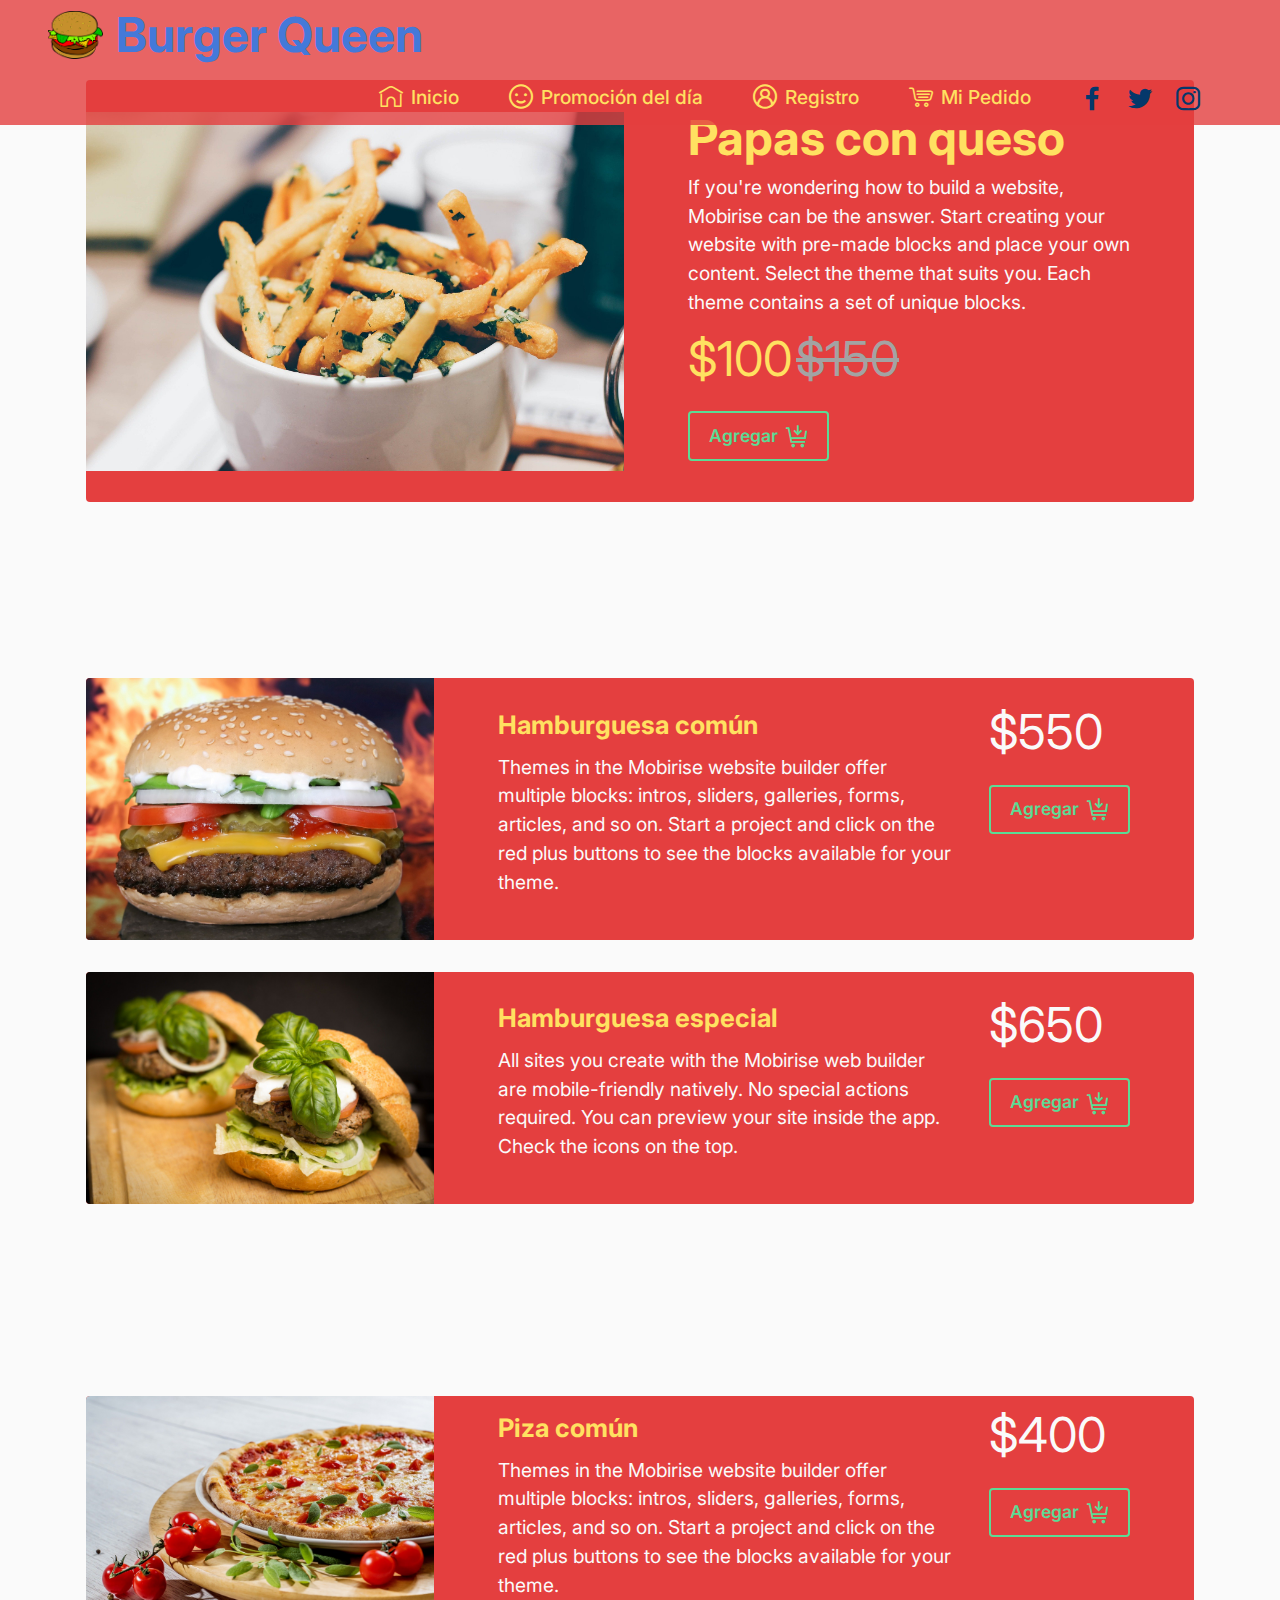
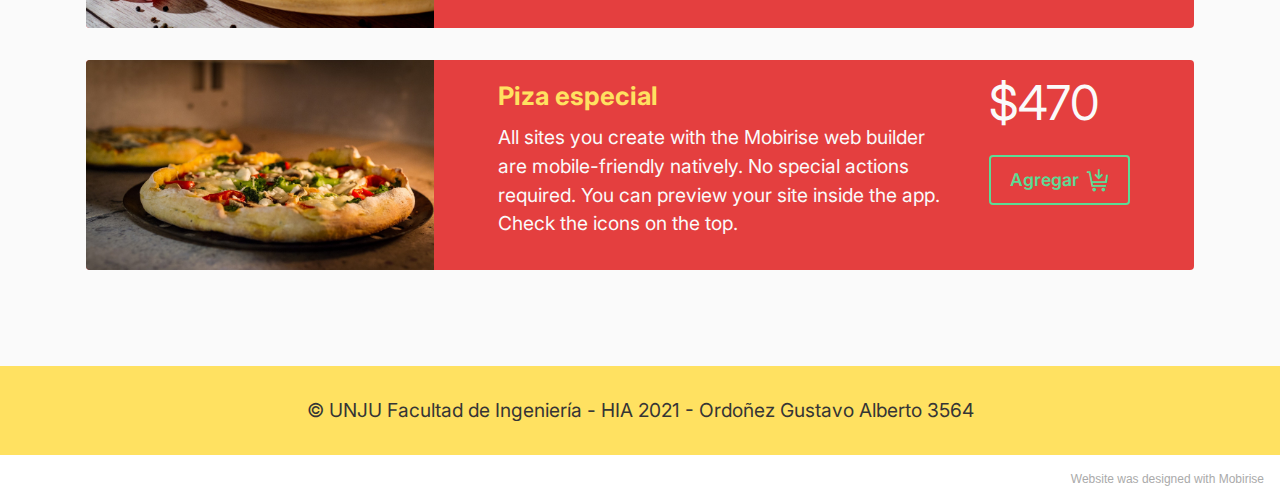
==== page1.html @ 69c46679 "Inicializacion" ====
<!DOCTYPE html>
<html  >
<head>
  <!-- Site made with Mobirise Website Builder v5.5.0, https://mobirise.com -->
  <meta charset="UTF-8">
  <meta http-equiv="X-UA-Compatible" content="IE=edge">
  <meta name="generator" content="Mobirise v5.5.0, mobirise.com">
  <meta name="viewport" content="width=device-width, initial-scale=1, minimum-scale=1">
  <link rel="shortcut icon" href="assets/images/mbr-1.png" type="image/x-icon">
  <meta name="description" content="">
  
  
  <title>Menu</title>
  <link rel="stylesheet" href="assets/web/assets/mobirise-icons2/mobirise2.css">
  <link rel="stylesheet" href="assets/web/assets/mobirise-icons-bold/mobirise-icons-bold.css">
  <link rel="stylesheet" href="assets/bootstrap/css/bootstrap.min.css">
  <link rel="stylesheet" href="assets/bootstrap/css/bootstrap-grid.min.css">
  <link rel="stylesheet" href="assets/bootstrap/css/bootstrap-reboot.min.css">
  <link rel="stylesheet" href="assets/dropdown/css/style.css">
  <link rel="stylesheet" href="assets/socicon/css/styles.css">
  <link rel="stylesheet" href="assets/theme/css/style.css">
  <link rel="preload" href="https://fonts.googleapis.com/css?family=Inter:100,200,300,400,500,600,700,800,900&display=swap" as="style" onload="this.onload=null;this.rel='stylesheet'">
  <noscript><link rel="stylesheet" href="https://fonts.googleapis.com/css?family=Inter:100,200,300,400,500,600,700,800,900&display=swap"></noscript>
  <link rel="preload" as="style" href="assets/mobirise/css/mbr-additional.css"><link rel="stylesheet" href="assets/mobirise/css/mbr-additional.css" type="text/css">
  
  
  
  
</head>
<body>
  
  <section data-bs-version="5.1" class="menu menu3 cid-sFAA5oUu2Y" once="menu" id="menu3-1">
    
    <nav class="navbar navbar-dropdown navbar-expand-lg">
        <div class="container-fluid">
            <div class="navbar-brand">
                <span class="navbar-logo">
                    <a href="https://mobiri.se">
                        <img src="assets/images/mbr-1.png" alt="Mobirise" style="height: 3rem;">
                    </a>
                </span>
                <span class="navbar-caption-wrap"><a class="navbar-caption text-success display-2" href="https://mobiri.se">Burger Queen</a></span>
            </div>
            <button class="navbar-toggler" type="button" data-toggle="collapse" data-bs-toggle="collapse" data-target="#navbarSupportedContent" data-bs-target="#navbarSupportedContent" aria-controls="navbarNavAltMarkup" aria-expanded="false" aria-label="Toggle navigation">
                <div class="hamburger">
                    <span></span>
                    <span></span>
                    <span></span>
                    <span></span>
                </div>
            </button>
            <div class="collapse navbar-collapse" id="navbarSupportedContent">
                <ul class="navbar-nav nav-dropdown nav-right" data-app-modern-menu="true"><li class="nav-item"><a class="nav-link link text-warning display-7" href="index.html"><span class="mbrib-home mbr-iconfont mbr-iconfont-btn"></span>Inicio</a></li>
                    <li class="nav-item"><a class="nav-link link text-warning display-7" href="page1.html"><span class="mobi-mbri mobi-mbri-smile-face mbr-iconfont mbr-iconfont-btn"></span>Promoción del día</a></li>
                    <li class="nav-item"><a class="nav-link link text-warning display-7" href="page3.html"><span class="mobi-mbri mobi-mbri-user-2 mbr-iconfont mbr-iconfont-btn"></span>Registro</a>
                    </li><li class="nav-item"><a class="nav-link link text-warning display-7" href="page4.html"><span class="mbrib-shopping-cart mbr-iconfont mbr-iconfont-btn"></span>Mi Pedido</a></li></ul>
                <div class="icons-menu">
                    <a class="iconfont-wrapper" href="https://mobiri.se" target="_blank">
                        <span class="p-2 mbr-iconfont socicon-facebook socicon"></span>
                    </a>
                    <a class="iconfont-wrapper" href="https://mobiri.se" target="_blank">
                        <span class="p-2 mbr-iconfont socicon-twitter socicon"></span>
                    </a>
                    <a class="iconfont-wrapper" href="https://mobiri.se" target="_blank">
                        <span class="p-2 mbr-iconfont socicon-instagram socicon"></span>
                    </a>
                    
                </div>
                
            </div>
        </div>
    </nav>
</section>

<section data-bs-version="5.1" class="features6 cid-sNNuhlzUs4" id="features7-8">
    <!---->
    

    
    <div class="container">
        <div class="card-wrapper">
            <div class="row align-items-center">
                <div class="col-12 col-lg-6">
                    <div class="image-wrapper">
                        <img src="assets/images/mbr-8.jpg" alt="Mobirise">
                    </div>
                </div>
                <div class="col-12 col-lg">
                    <div class="text-box">
                        <h5 class="mbr-title mbr-fonts-style display-2">
                            <strong>Papas con queso</strong></h5>
                        <p class="mbr-text mbr-fonts-style display-7">If you're wondering how to build a website, Mobirise can be the answer. Start creating your website with pre-made blocks and place your own content. Select the theme that suits you. Each theme contains a set of unique blocks.</p>
                        <div class="cost">
                            <span class="currentcost mbr-fonts-style pr-2 display-2">$100</span>
                            <span class="oldcost mbr-fonts-style display-2">$150</span>
                        </div>
                        <div class="mbr-section-btn pt-3"><a href="https://mobiri.se" class="btn btn-secondary-outline display-4"><span class="mobi-mbri mobi-mbri-cart-add mbr-iconfont mbr-iconfont-btn"></span>Agregar</a></div>
                    </div>
                </div>
            </div>
        </div>
    </div>
</section>

<section data-bs-version="5.1" class="features8 cid-sNVF45v8zO" xmlns="http://www.w3.org/1999/html" id="features9-s">
    
    

    

    <div class="container">
        <div class="card">
            <div class="card-wrapper">
                <div class="row align-items-center">
                    <div class="col-12 col-md-4">
                        <div class="image-wrapper">
                            <img src="assets/images/mbr-1.jpg" alt="Mobirise">
                        </div>
                    </div>
                    <div class="col-12 col-md">
                        <div class="card-box">
                            <div class="row">
                                <div class="col-md">
                                    <h6 class="card-title mbr-fonts-style display-5">
                                        <strong>Hamburguesa común</strong></h6>
                                    <p class="mbr-text mbr-fonts-style display-7">
                                        Themes in the Mobirise website builder offer multiple blocks: intros, sliders, galleries, forms, articles, and so on. Start a project and click on the red plus buttons to see the blocks available for your theme.
                                    </p>
                                </div>
                                <div class="col-md-auto">
                                    <p class="price mbr-fonts-style display-2">$550</p>
                                    <div class="mbr-section-btn"><a href="https://mobiri.se" class="btn btn-secondary-outline display-4"><span class="mobi-mbri mobi-mbri-cart-add mbr-iconfont mbr-iconfont-btn"></span>Agregar<br></a></div>
                                </div>
                                <div></div>
                            </div>
                        </div>
                    </div>
                </div>
            </div>
        </div>
        <div class="card">
            <div class="card-wrapper">
                <div class="row align-items-center">
                    <div class="col-12 col-md-4">
                        <div class="image-wrapper">
                            <img src="assets/images/mbr-11.jpg" alt="Mobirise">
                        </div>
                    </div>
                    <div class="col-12 col-md">
                        <div class="card-box">
                            <div class="row">
                                <div class="col-md">
                                    <h6 class="card-title mbr-fonts-style display-5">
                                        <strong>Hamburguesa especial</strong></h6>
                                    <p class="mbr-text mbr-fonts-style display-7">
                                        All sites you create with the Mobirise web builder are mobile-friendly natively. No special actions required. You can preview your site inside the app. Check the icons on the top.
                                    </p>
                                </div>
                                <div class="col-md-auto">
                                    <p class="price mbr-fonts-style display-2">$650</p>
                                    <div class="mbr-section-btn"><a href="https://mobiri.se" class="btn btn-secondary-outline display-4"><span class="mobi-mbri mobi-mbri-cart-add mbr-iconfont mbr-iconfont-btn"></span>Agregar</a></div>
                                </div>
                                <div></div>
                            </div>
                        </div>
                    </div>
                </div>
            </div>
        </div>
        
    </div>
</section>

<section data-bs-version="5.1" class="features8 cid-sNVF5Za5bj" xmlns="http://www.w3.org/1999/html" id="features9-t">
    
    

    

    <div class="container">
        <div class="card">
            <div class="card-wrapper">
                <div class="row align-items-center">
                    <div class="col-12 col-md-4">
                        <div class="image-wrapper">
                            <img src="assets/images/mbr-2.jpg" alt="Mobirise">
                        </div>
                    </div>
                    <div class="col-12 col-md">
                        <div class="card-box">
                            <div class="row">
                                <div class="col-md">
                                    <h6 class="card-title mbr-fonts-style display-5">
                                        <strong>Piza común</strong></h6>
                                    <p class="mbr-text mbr-fonts-style display-7">
                                        Themes in the Mobirise website builder offer multiple blocks: intros, sliders, galleries, forms, articles, and so on. Start a project and click on the red plus buttons to see the blocks available for your theme.
                                    </p>
                                </div>
                                <div class="col-md-auto">
                                    <p class="price mbr-fonts-style display-2">$400</p>
                                    <div class="mbr-section-btn"><a href="https://mobiri.se" class="btn btn-secondary-outline display-4"><span class="mobi-mbri mobi-mbri-cart-add mbr-iconfont mbr-iconfont-btn"></span>Agregar</a></div>
                                </div>
                                <div></div>
                            </div>
                        </div>
                    </div>
                </div>
            </div>
        </div>
        <div class="card">
            <div class="card-wrapper">
                <div class="row align-items-center">
                    <div class="col-12 col-md-4">
                        <div class="image-wrapper">
                            <img src="assets/images/mbr-12.jpg" alt="Mobirise">
                        </div>
                    </div>
                    <div class="col-12 col-md">
                        <div class="card-box">
                            <div class="row">
                                <div class="col-md">
                                    <h6 class="card-title mbr-fonts-style display-5">
                                        <strong>Piza especial</strong></h6>
                                    <p class="mbr-text mbr-fonts-style display-7">
                                        All sites you create with the Mobirise web builder are mobile-friendly natively. No special actions required. You can preview your site inside the app. Check the icons on the top.
                                    </p>
                                </div>
                                <div class="col-md-auto">
                                    <p class="price mbr-fonts-style display-2">$470</p>
                                    <div class="mbr-section-btn"><a href="https://mobiri.se" class="btn btn-secondary-outline display-4"><span class="mobi-mbri mobi-mbri-cart-add mbr-iconfont mbr-iconfont-btn"></span>Agregar</a></div>
                                </div>
                                <div></div>
                            </div>
                        </div>
                    </div>
                </div>
            </div>
        </div>
        
    </div>
</section>

<section data-bs-version="5.1" class="footer7 cid-sNNs2WzjVv" once="footers" id="footer7-2">

    

    

    <div class="container">
        <div class="media-container-row align-center mbr-white">
            <div class="col-12">
                <p class="mbr-text mb-0 mbr-fonts-style display-7">
                    © UNJU Facultad de Ingeniería - HIA 2021 - Ordoñez Gustavo Alberto 3564</p>
            </div>
        </div>
    </div>
</section><section style="background-color: #fff; font-family: -apple-system, BlinkMacSystemFont, 'Segoe UI', 'Roboto', 'Helvetica Neue', Arial, sans-serif; color:#aaa; font-size:12px; padding: 0; align-items: center; display: flex;"><a href="https://mobirise.site/b" style="flex: 1 1; height: 3rem; padding-left: 1rem;"></a><p style="flex: 0 0 auto; margin:0; padding-right:1rem;">Website was <a href="https://mobirise.site/h" style="color:#aaa;">designed with</a> Mobirise</p></section><script src="assets/bootstrap/js/bootstrap.bundle.min.js"></script>  <script src="assets/smoothscroll/smooth-scroll.js"></script>  <script src="assets/ytplayer/index.js"></script>  <script src="assets/dropdown/js/navbar-dropdown.js"></script>  <script src="assets/theme/js/script.js"></script>  
  
  
</body>
</html>
---- assets/web/assets/mobirise-icons2/mobirise2.css ----
@font-face {
  font-family: 'Moririse2';
  font-display: swap;
  src:  url('mobirise2.eot?f2bix4');
  src:  url('mobirise2.eot?f2bix4#iefix') format('embedded-opentype'),
    url('mobirise2.ttf?f2bix4') format('truetype'),
    url('mobirise2.woff?f2bix4') format('woff'),
    url('mobirise2.svg?f2bix4#mobirise2') format('svg');
  font-weight: normal;
  font-style: normal;
}

[class^="mobi-"], [class*=" mobi-"] {
  /* use !important to prevent issues with browser extensions that change fonts */
  font-family: 'Moririse2' !important;
  speak: none;
  font-style: normal;
  font-weight: normal;
  font-variant: normal;
  text-transform: none;
  line-height: 1;

  /* Better Font Rendering =========== */
  -webkit-font-smoothing: antialiased;
  -moz-osx-font-smoothing: grayscale;
}

.mobi-mbri-add-submenu:before {
  content: "\e900";
}
.mobi-mbri-alert:before {
  content: "\e901";
}
.mobi-mbri-align-center:before {
  content: "\e902";
}
.mobi-mbri-align-justify:before {
  content: "\e903";
}
.mobi-mbri-align-left:before {
  content: "\e904";
}
.mobi-mbri-align-right:before {
  content: "\e905";
}
.mobi-mbri-android:before {
  content: "\e906";
}
.mobi-mbri-apple:before {
  content: "\e907";
}
.mobi-mbri-arrow-down:before {
  content: "\e908";
}
.mobi-mbri-arrow-next:before {
  content: "\e909";
}
.mobi-mbri-arrow-prev:before {
  content: "\e90a";
}
.mobi-mbri-arrow-up:before {
  content: "\e90b";
}
.mobi-mbri-bold:before {
  content: "\e90c";
}
.mobi-mbri-bookmark:before {
  content: "\e90d";
}
.mobi-mbri-bootstrap:before {
  content: "\e90e";
}
.mobi-mbri-briefcase:before {
  content: "\e90f";
}
.mobi-mbri-browse:before {
  content: "\e910";
}
.mobi-mbri-bulleted-list:before {
  content: "\e911";
}
.mobi-mbri-calendar:before {
  content: "\e912";
}
.mobi-mbri-camera:before {
  content: "\e913";
}
.mobi-mbri-cart-add:before {
  content: "\e914";
}
.mobi-mbri-cart-full:before {
  content: "\e915";
}
.mobi-mbri-cash:before {
  content: "\e916";
}
.mobi-mbri-change-style:before {
  content: "\e917";
}
.mobi-mbri-chat:before {
  content: "\e918";
}
.mobi-mbri-clock:before {
  content: "\e919";
}
.mobi-mbri-close:before {
  content: "\e91a";
}
.mobi-mbri-cloud:before {
  content: "\e91b";
}
.mobi-mbri-code:before {
  content: "\e91c";
}
.mobi-mbri-contact-form:before {
  content: "\e91d";
}
.mobi-mbri-credit-card:before {
  content: "\e91e";
}
.mobi-mbri-cursor-click:before {
  content: "\e91f";
}
.mobi-mbri-cust-feedback:before {
  content: "\e920";
}
.mobi-mbri-database:before {
  content: "\e921";
}
.mobi-mbri-delivery:before {
  content: "\e922";
}
.mobi-mbri-desktop:before {
  content: "\e923";
}
.mobi-mbri-devices:before {
  content: "\e924";
}
.mobi-mbri-down:before {
  content: "\e925";
}
.mobi-mbri-download-2:before {
  content: "\e926";
}
.mobi-mbri-download:before {
  content: "\e927";
}
.mobi-mbri-drag-n-drop-2:before {
  content: "\e928";
}
.mobi-mbri-drag-n-drop:before {
  content: "\e929";
}
.mobi-mbri-edit-2:before {
  content: "\e92a";
}
.mobi-mbri-edit:before {
  content: "\e92b";
}
.mobi-mbri-error:before {
  content: "\e92c";
}
.mobi-mbri-extension:before {
  content: "\e92d";
}
.mobi-mbri-features:before {
  content: "\e92e";
}
.mobi-mbri-file:before {
  content: "\e92f";
}
.mobi-mbri-flag:before {
  content: "\e930";
}
.mobi-mbri-folder:before {
  content: "\e931";
}
.mobi-mbri-gift:before {
  content: "\e932";
}
.mobi-mbri-github:before {
  content: "\e933";
}
.mobi-mbri-globe-2:before {
  content: "\e934";
}
.mobi-mbri-globe:before {
  content: "\e935";
}
.mobi-mbri-growing-chart:before {
  content: "\e936";
}
.mobi-mbri-hearth:before {
  content: "\e937";
}
.mobi-mbri-help:before {
  content: "\e938";
}
.mobi-mbri-home:before {
  content: "\e939";
}
.mobi-mbri-hot-cup:before {
  content: "\e93a";
}
.mobi-mbri-idea:before {
  content: "\e93b";
}
.mobi-mbri-image-gallery:before {
  content: "\e93c";
}
.mobi-mbri-image-slider:before {
  content: "\e93d";
}
.mobi-mbri-info:before {
  content: "\e93e";
}
.mobi-mbri-italic:before {
  content: "\e93f";
}
.mobi-mbri-key:before {
  content: "\e940";
}
.mobi-mbri-laptop:before {
  content: "\e941";
}
.mobi-mbri-layers:before {
  content: "\e942";
}
.mobi-mbri-left-right:before {
  content: "\e943";
}
.mobi-mbri-left:before {
  content: "\e944";
}
.mobi-mbri-letter:before {
  content: "\e945";
}
.mobi-mbri-like:before {
  content: "\e946";
}
.mobi-mbri-link:before {
  content: "\e947";
}
.mobi-mbri-lock:before {
  content: "\e948";
}
.mobi-mbri-login:before {
  content: "\e949";
}
.mobi-mbri-logout:before {
  content: "\e94a";
}
.mobi-mbri-magic-stick:before {
  content: "\e94b";
}
.mobi-mbri-map-pin:before {
  content: "\e94c";
}
.mobi-mbri-menu:before {
  content: "\e94d";
}
.mobi-mbri-mobile-2:before {
  content: "\e94e";
}
.mobi-mbri-mobile-horizontal:before {
  content: "\e94f";
}
.mobi-mbri-mobile:before {
  content: "\e950";
}
.mobi-mbri-mobirise:before {
  content: "\e951";
}
.mobi-mbri-more-horizontal:before {
  content: "\e952";
}
.mobi-mbri-more-vertical:before {
  content: "\e953";
}
.mobi-mbri-music:before {
  content: "\e954";
}
.mobi-mbri-new-file:before {
  content: "\e955";
}
.mobi-mbri-numbered-list:before {
  content: "\e956";
}
.mobi-mbri-opened-folder:before {
  content: "\e957";
}
.mobi-mbri-pages:before {
  content: "\e958";
}
.mobi-mbri-paper-plane:before {
  content: "\e959";
}
.mobi-mbri-paperclip:before {
  content: "\e95a";
}
.mobi-mbri-phone:before {
  content: "\e95b";
}
.mobi-mbri-photo:before {
  content: "\e95c";
}
.mobi-mbri-photos:before {
  content: "\e95d";
}
.mobi-mbri-pin:before {
  content: "\e95e";
}
.mobi-mbri-play:before {
  content: "\e95f";
}
.mobi-mbri-plus:before {
  content: "\e960";
}
.mobi-mbri-preview:before {
  content: "\e961";
}
.mobi-mbri-print:before {
  content: "\e962";
}
.mobi-mbri-protect:before {
  content: "\e963";
}
.mobi-mbri-question:before {
  content: "\e964";
}
.mobi-mbri-quote-left:before {
  content: "\e965";
}
.mobi-mbri-quote-right:before {
  content: "\e966";
}
.mobi-mbri-redo:before {
  content: "\e967";
}
.mobi-mbri-refresh:before {
  content: "\e968";
}
.mobi-mbri-responsive-2:before {
  content: "\e969";
}
.mobi-mbri-responsive:before {
  content: "\e96a";
}
.mobi-mbri-right:before {
  content: "\e96b";
}
.mobi-mbri-rocket:before {
  content: "\e96c";
}
.mobi-mbri-sad-face:before {
  content: "\e96d";
}
.mobi-mbri-sale:before {
  content: "\e96e";
}
.mobi-mbri-save:before {
  content: "\e96f";
}
.mobi-mbri-search:before {
  content: "\e970";
}
.mobi-mbri-setting-2:before {
  content: "\e971";
}
.mobi-mbri-setting-3:before {
  content: "\e972";
}
.mobi-mbri-setting:before {
  content: "\e973";
}
.mobi-mbri-share:before {
  content: "\e974";
}
.mobi-mbri-shopping-bag:before {
  content: "\e975";
}
.mobi-mbri-shopping-basket:before {
  content: "\e976";
}
.mobi-mbri-shopping-cart:before {
  content: "\e977";
}
.mobi-mbri-sites:before {
  content: "\e978";
}
.mobi-mbri-smile-face:before {
  content: "\e979";
}
.mobi-mbri-speed:before {
  content: "\e97a";
}
.mobi-mbri-star:before {
  content: "\e97b";
}
.mobi-mbri-success:before {
  content: "\e97c";
}
.mobi-mbri-sun:before {
  content: "\e97d";
}
.mobi-mbri-sun2:before {
  content: "\e97e";
}
.mobi-mbri-tablet-vertical:before {
  content: "\e97f";
}
.mobi-mbri-tablet:before {
  content: "\e980";
}
.mobi-mbri-target:before {
  content: "\e981";
}
.mobi-mbri-timer:before {
  content: "\e982";
}
.mobi-mbri-to-ftp:before {
  content: "\e983";
}
.mobi-mbri-to-local-drive:before {
  content: "\e984";
}
.mobi-mbri-touch-swipe:before {
  content: "\e985";
}
.mobi-mbri-touch:before {
  content: "\e986";
}
.mobi-mbri-trash:before {
  content: "\e987";
}
.mobi-mbri-underline:before {
  content: "\e988";
}
.mobi-mbri-undo:before {
  content: "\e989";
}
.mobi-mbri-unlink:before {
  content: "\e98a";
}
.mobi-mbri-unlock:before {
  content: "\e98b";
}
.mobi-mbri-up-down:before {
  content: "\e98c";
}
.mobi-mbri-up:before {
  content: "\e98d";
}
.mobi-mbri-update:before {
  content: "\e98e";
}
.mobi-mbri-upload-2:before {
  content: "\e98f";
}
.mobi-mbri-upload:before {
  content: "\e990";
}
.mobi-mbri-user-2:before {
  content: "\e991";
}
.mobi-mbri-user:before {
  content: "\e992";
}
.mobi-mbri-users:before {
  content: "\e993";
}
.mobi-mbri-video-play:before {
  content: "\e994";
}
.mobi-mbri-video:before {
  content: "\e995";
}
.mobi-mbri-watch:before {
  content: "\e996";
}
.mobi-mbri-website-theme-2:before {
  content: "\e997";
}
.mobi-mbri-website-theme:before {
  content: "\e998";
}
.mobi-mbri-wifi:before {
  content: "\e999";
}
.mobi-mbri-windows:before {
  content: "\e99a";
}
.mobi-mbri-zoom-in:before {
  content: "\e99b";
}
.mobi-mbri-zoom-out:before {
  content: "\e99c";
}
---- assets/web/assets/mobirise-icons-bold/mobirise-icons-bold.css ----
@font-face {
  font-family: 'mobirise-icons-bold';
  font-display: swap;
  src:  url('mobirise-icons-bold.eot?m1l4yr');
  src:  url('mobirise-icons-bold.eot?m1l4yr#iefix') format('embedded-opentype'),
    url('mobirise-icons-bold.ttf?m1l4yr') format('truetype'),
    url('mobirise-icons-bold.woff?m1l4yr') format('woff'),
    url('mobirise-icons-bold.svg?m1l4yr#mobirise-icons-bold') format('svg');
  font-weight: normal;
  font-style: normal;
}

[class^="mbrib-"], [class*="mbrib-"] {
  /* use !important to prevent issues with browser extensions that change fonts */
  font-family: 'mobirise-icons-bold' !important;
  speak: none;
  font-style: normal;
  font-weight: normal;
  font-variant: normal;
  text-transform: none;
  line-height: 1;

  /* Better Font Rendering =========== */
  -webkit-font-smoothing: antialiased;
  -moz-osx-font-smoothing: grayscale;
}

.mbrib-add-submenu:before {
  content: "\e900";
}
.mbrib-alert:before {
  content: "\e901";
}
.mbrib-align-center:before {
  content: "\e902";
}
.mbrib-align-justify:before {
  content: "\e903";
}
.mbrib-align-left:before {
  content: "\e904";
}
.mbrib-align-right:before {
  content: "\e905";
}
.mbrib-android:before {
  content: "\e906";
}
.mbrib-apple:before {
  content: "\e907";
}
.mbrib-arrow-down:before {
  content: "\e908";
}
.mbrib-arrow-next:before {
  content: "\e909";
}
.mbrib-arrow-prev:before {
  content: "\e90a";
}
.mbrib-arrow-up:before {
  content: "\e90b";
}
.mbrib-bold:before {
  content: "\e90c";
}
.mbrib-bookmark:before {
  content: "\e90d";
}
.mbrib-bootstrap:before {
  content: "\e90e";
}
.mbrib-briefcase:before {
  content: "\e90f";
}
.mbrib-browse:before {
  content: "\e910";
}
.mbrib-bulleted-list:before {
  content: "\e911";
}
.mbrib-calendar:before {
  content: "\e912";
}
.mbrib-camera:before {
  content: "\e913";
}
.mbrib-cart-add:before {
  content: "\e914";
}
.mbrib-cart-full:before {
  content: "\e915";
}
.mbrib-cash:before {
  content: "\e916";
}
.mbrib-change-style:before {
  content: "\e917";
}
.mbrib-chat:before {
  content: "\e918";
}
.mbrib-clock:before {
  content: "\e919";
}
.mbrib-close:before {
  content: "\e91a";
}
.mbrib-cloud:before {
  content: "\e91b";
}
.mbrib-code:before {
  content: "\e91c";
}
.mbrib-contact-form:before {
  content: "\e91d";
}
.mbrib-credit-card:before {
  content: "\e91e";
}
.mbrib-cursor-click:before {
  content: "\e91f";
}
.mbrib-cust-feedback:before {
  content: "\e920";
}
.mbrib-database:before {
  content: "\e921";
}
.mbrib-delivery:before {
  content: "\e922";
}
.mbrib-desktop:before {
  content: "\e923";
}
.mbrib-devices:before {
  content: "\e924";
}
.mbrib-down:before {
  content: "\e925";
}
.mbrib-download:before {
  content: "\e926";
}
.mbrib-drag-n-drop:before {
  content: "\e927";
}
.mbrib-drag-n-drop2:before {
  content: "\e928";
}
.mbrib-edit:before {
  content: "\e929";
}
.mbrib-edit2:before {
  content: "\e92a";
}
.mbrib-error:before {
  content: "\e92b";
}
.mbrib-extension:before {
  content: "\e92c";
}
.mbrib-features:before {
  content: "\e92d";
}
.mbrib-file:before {
  content: "\e92e";
}
.mbrib-flag:before {
  content: "\e92f";
}
.mbrib-folder:before {
  content: "\e930";
}
.mbrib-gift:before {
  content: "\e931";
}
.mbrib-github:before {
  content: "\e932";
}
.mbrib-globe-2:before {
  content: "\e933";
}
.mbrib-globe:before {
  content: "\e934";
}
.mbrib-growing-chart:before {
  content: "\e935";
}
.mbrib-hearth:before {
  content: "\e936";
}
.mbrib-help:before {
  content: "\e937";
}
.mbrib-home:before {
  content: "\e938";
}
.mbrib-hot-cup:before {
  content: "\e939";
}
.mbrib-idea:before {
  content: "\e93a";
}
.mbrib-image-gallery:before {
  content: "\e93b";
}
.mbrib-image-slider:before {
  content: "\e93c";
}
.mbrib-info:before {
  content: "\e93d";
}
.mbrib-italic:before {
  content: "\e93e";
}
.mbrib-key:before {
  content: "\e93f";
}
.mbrib-laptop:before {
  content: "\e940";
}
.mbrib-layers:before {
  content: "\e941";
}
.mbrib-left-right:before {
  content: "\e942";
}
.mbrib-left:before {
  content: "\e943";
}
.mbrib-letter:before {
  content: "\e944";
}
.mbrib-like:before {
  content: "\e945";
}
.mbrib-link:before {
  content: "\e946";
}
.mbrib-lock:before {
  content: "\e947";
}
.mbrib-login:before {
  content: "\e948";
}
.mbrib-logout:before {
  content: "\e949";
}
.mbrib-magic-stick:before {
  content: "\e94a";
}
.mbrib-map-pin:before {
  content: "\e94b";
}
.mbrib-menu:before {
  content: "\e94c";
}
.mbrib-mobile:before {
  content: "\e94d";
}
.mbrib-mobile2:before {
  content: "\e94e";
}
.mbrib-mobirise:before {
  content: "\e94f";
}
.mbrib-more-horizontal:before {
  content: "\e950";
}
.mbrib-more-vertical:before {
  content: "\e951";
}
.mbrib-music:before {
  content: "\e952";
}
.mbrib-new-file:before {
  content: "\e953";
}
.mbrib-numbered-list:before {
  content: "\e954";
}
.mbrib-opened-folder:before {
  content: "\e955";
}
.mbrib-pages:before {
  content: "\e956";
}
.mbrib-paper-plane:before {
  content: "\e957";
}
.mbrib-paperclip:before {
  content: "\e958";
}
.mbrib-photo:before {
  content: "\e959";
}
.mbrib-photos:before {
  content: "\e95a";
}
.mbrib-pin:before {
  content: "\e95b";
}
.mbrib-play:before {
  content: "\e95c";
}
.mbrib-plus:before {
  content: "\e95d";
}
.mbrib-preview:before {
  content: "\e95e";
}
.mbrib-print:before {
  content: "\e95f";
}
.mbrib-protect:before {
  content: "\e960";
}
.mbrib-question:before {
  content: "\e961";
}
.mbrib-quote-left:before {
  content: "\e962";
}
.mbrib-quote-right:before {
  content: "\e963";
}
.mbrib-redo:before {
  content: "\e964";
}
.mbrib-refresh:before {
  content: "\e965";
}
.mbrib-responsive:before {
  content: "\e966";
}
.mbrib-right:before {
  content: "\e967";
}
.mbrib-rocket:before {
  content: "\e968";
}
.mbrib-sad-face:before {
  content: "\e969";
}
.mbrib-sale:before {
  content: "\e96a";
}
.mbrib-save:before {
  content: "\e96b";
}
.mbrib-search:before {
  content: "\e96c";
}
.mbrib-setting:before {
  content: "\e96d";
}
.mbrib-setting2:before {
  content: "\e96e";
}
.mbrib-setting3:before {
  content: "\e96f";
}
.mbrib-share:before {
  content: "\e970";
}
.mbrib-shopping-bag:before {
  content: "\e971";
}
.mbrib-shopping-basket:before {
  content: "\e972";
}
.mbrib-shopping-cart:before {
  content: "\e973";
}
.mbrib-sites:before {
  content: "\e974";
}
.mbrib-smile-face:before {
  content: "\e975";
}
.mbrib-speed:before {
  content: "\e976";
}
.mbrib-star:before {
  content: "\e977";
}
.mbrib-success:before {
  content: "\e978";
}
.mbrib-sun:before {
  content: "\e979";
}
.mbrib-sun2:before {
  content: "\e97a";
}
.mbrib-tablet-vertical:before {
  content: "\e97b";
}
.mbrib-tablet:before {
  content: "\e97c";
}
.mbrib-target:before {
  content: "\e97d";
}
.mbrib-timer:before {
  content: "\e97e";
}
.mbrib-to-ftp:before {
  content: "\e97f";
}
.mbrib-to-local-drive:before {
  content: "\e980";
}
.mbrib-touch-swipe:before {
  content: "\e981";
}
.mbrib-touch:before {
  content: "\e982";
}
.mbrib-trash:before {
  content: "\e983";
}
.mbrib-underline:before {
  content: "\e984";
}
.mbrib-undo:before {
  content: "\e985";
}
.mbrib-unlink:before {
  content: "\e986";
}
.mbrib-unlock:before {
  content: "\e987";
}
.mbrib-up-down:before {
  content: "\e988";
}
.mbrib-up:before {
  content: "\e989";
}
.mbrib-update:before {
  content: "\e98a";
}
.mbrib-upload:before {
  content: "\e98b";
}
.mbrib-user:before {
  content: "\e98c";
}
.mbrib-user2:before {
  content: "\e98d";
}
.mbrib-users:before {
  content: "\e98e";
}
.mbrib-video-play:before {
  content: "\e98f";
}
.mbrib-video:before {
  content: "\e990";
}
.mbrib-watch:before {
  content: "\e991";
}
.mbrib-website-theme:before {
  content: "\e992";
}
.mbrib-wifi:before {
  content: "\e993";
}
.mbrib-windows:before {
  content: "\e994";
}
.mbrib-zoom-out:before {
  content: "\e995";
}
---- assets/dropdown/css/style.css ----
.navbar-dropdown {
  left: 0;
  padding: 0;
  position: absolute;
  right: 0;
  top: 0;
  transition: all 0.45s ease;
  z-index: 1030;
  background: #282828; }
  .navbar-dropdown .navbar-logo {
    margin-right: 0.8rem;
    transition: margin 0.3s ease-in-out;
    vertical-align: middle; }
    .navbar-dropdown .navbar-logo img {
      height: 3.125rem;
      transition: all 0.3s ease-in-out; }
    .navbar-dropdown .navbar-logo.mbr-iconfont {
      font-size: 3.125rem;
      line-height: 3.125rem; }
  .navbar-dropdown .navbar-caption {
    font-weight: 700;
    white-space: normal;
    vertical-align: -4px;
    line-height: 3.125rem !important; }
    .navbar-dropdown .navbar-caption, .navbar-dropdown .navbar-caption:hover {
      color: inherit;
      text-decoration: none; }
  .navbar-dropdown .mbr-iconfont + .navbar-caption {
    vertical-align: -1px; }
  .navbar-dropdown.navbar-fixed-top {
    position: fixed; }
  .navbar-dropdown .navbar-brand span {
    vertical-align: -4px; }
  .navbar-dropdown.bg-color.transparent {
    background: none; }
  .navbar-dropdown.navbar-short .navbar-brand {
    padding: 0.625rem 0; }
    .navbar-dropdown.navbar-short .navbar-brand span {
      vertical-align: -1px; }
  .navbar-dropdown.navbar-short .navbar-caption {
    line-height: 2.375rem !important;
    vertical-align: -2px; }
  .navbar-dropdown.navbar-short .navbar-logo {
    margin-right: 0.5rem; }
    .navbar-dropdown.navbar-short .navbar-logo img {
      height: 2.375rem; }
    .navbar-dropdown.navbar-short .navbar-logo.mbr-iconfont {
      font-size: 2.375rem;
      line-height: 2.375rem; }
  .navbar-dropdown.navbar-short .mbr-table-cell {
    height: 3.625rem; }
  .navbar-dropdown .navbar-close {
    left: 0.6875rem;
    position: fixed;
    top: 0.75rem;
    z-index: 1000; }
  .navbar-dropdown .hamburger-icon {
    content: "";
    display: inline-block;
    vertical-align: middle;
    width: 16px;
    -webkit-box-shadow: 0 -6px 0 1px #282828,0 0 0 1px #282828,0 6px 0 1px #282828;
    -moz-box-shadow: 0 -6px 0 1px #282828,0 0 0 1px #282828,0 6px 0 1px #282828;
    box-shadow: 0 -6px 0 1px #282828,0 0 0 1px #282828,0 6px 0 1px #282828; }

.dropdown-menu .dropdown-toggle[data-toggle="dropdown-submenu"]::after {
  border-bottom: 0.35em solid transparent;
  border-left: 0.35em solid;
  border-right: 0;
  border-top: 0.35em solid transparent;
  margin-left: 0.3rem; }

.dropdown-menu .dropdown-item:focus {
  outline: 0; }

.nav-dropdown {
  font-size: 0.75rem;
  font-weight: 500;
  height: auto !important; }
  .nav-dropdown .nav-btn {
    padding-left: 1rem; }
  .nav-dropdown .link {
    margin: .667em 1.667em;
    font-weight: 500;
    padding: 0;
    transition: color .2s ease-in-out; }
    .nav-dropdown .link.dropdown-toggle {
      margin-right: 2.583em; }
      .nav-dropdown .link.dropdown-toggle::after {
        margin-left: .25rem;
        border-top: 0.35em solid;
        border-right: 0.35em solid transparent;
        border-left: 0.35em solid transparent;
        border-bottom: 0; }
      .nav-dropdown .link.dropdown-toggle[aria-expanded="true"] {
        margin: 0;
        padding: 0.667em 3.263em  0.667em 1.667em; }
  .nav-dropdown .link::after,
  .nav-dropdown .dropdown-item::after {
    color: inherit; }
  .nav-dropdown .btn {
    font-size: 0.75rem;
    font-weight: 700;
    letter-spacing: 0;
    margin-bottom: 0;
    padding-left: 1.25rem;
    padding-right: 1.25rem; }
  .nav-dropdown .dropdown-menu {
    border-radius: 0;
    border: 0;
    left: 0;
    margin: 0;
    padding-bottom: 1.25rem;
    padding-top: 1.25rem;
    position: relative; }
  .nav-dropdown .dropdown-submenu {
    margin-left: 0.125rem;
    top: 0; }
  .nav-dropdown .dropdown-item {
    font-weight: 500;
    line-height: 2;
    padding: 0.3846em 4.615em 0.3846em 1.5385em;
    position: relative;
    transition: color .2s ease-in-out, background-color .2s ease-in-out; }
    .nav-dropdown .dropdown-item::after {
      margin-top: -0.3077em;
      position: absolute;
      right: 1.1538em;
      top: 50%; }
    .nav-dropdown .dropdown-item:focus, .nav-dropdown .dropdown-item:hover {
      background: none; }

@media (max-width: 767px) {
  .nav-dropdown.navbar-toggleable-sm {
    bottom: 0;
    display: none;
    left: 0;
    overflow-x: hidden;
    position: fixed;
    top: 0;
    transform: translateX(-100%);
    -ms-transform: translateX(-100%);
    -webkit-transform: translateX(-100%);
    width: 18.75rem;
    z-index: 999; } }
.nav-dropdown.navbar-toggleable-xl {
  bottom: 0;
  display: none;
  left: 0;
  overflow-x: hidden;
  position: fixed;
  top: 0;
  transform: translateX(-100%);
  -ms-transform: translateX(-100%);
  -webkit-transform: translateX(-100%);
  width: 18.75rem;
  z-index: 999; }

.nav-dropdown-sm {
  display: block !important;
  overflow-x: hidden;
  overflow: auto;
  padding-top: 3.875rem; }
  .nav-dropdown-sm::after {
    content: "";
    display: block;
    height: 3rem;
    width: 100%; }
  .nav-dropdown-sm.collapse.in ~ .navbar-close {
    display: block !important; }
  .nav-dropdown-sm.collapsing, .nav-dropdown-sm.collapse.in {
    transform: translateX(0);
    -ms-transform: translateX(0);
    -webkit-transform: translateX(0);
    transition: all 0.25s ease-out;
    -webkit-transition: all 0.25s ease-out;
    background: #282828; }
  .nav-dropdown-sm.collapsing[aria-expanded="false"] {
    transform: translateX(-100%);
    -ms-transform: translateX(-100%);
    -webkit-transform: translateX(-100%); }
  .nav-dropdown-sm .nav-item {
    display: block;
    margin-left: 0 !important;
    padding-left: 0; }
  .nav-dropdown-sm .link,
  .nav-dropdown-sm .dropdown-item {
    border-top: 1px dotted rgba(255, 255, 255, 0.1);
    font-size: 0.8125rem;
    line-height: 1.6;
    margin: 0 !important;
    padding: 0.875rem 2.4rem 0.875rem 1.5625rem !important;
    position: relative;
    white-space: normal; }
    .nav-dropdown-sm .link:focus, .nav-dropdown-sm .link:hover,
    .nav-dropdown-sm .dropdown-item:focus,
    .nav-dropdown-sm .dropdown-item:hover {
      background: rgba(0, 0, 0, 0.2) !important;
      color: #c0a375; }
  .nav-dropdown-sm .nav-btn {
    position: relative;
    padding: 1.5625rem 1.5625rem 0 1.5625rem; }
    .nav-dropdown-sm .nav-btn::before {
      border-top: 1px dotted rgba(255, 255, 255, 0.1);
      content: "";
      left: 0;
      position: absolute;
      top: 0;
      width: 100%; }
    .nav-dropdown-sm .nav-btn + .nav-btn {
      padding-top: 0.625rem; }
      .nav-dropdown-sm .nav-btn + .nav-btn::before {
        display: none; }
  .nav-dropdown-sm .btn {
    padding: 0.625rem 0; }
  .nav-dropdown-sm .dropdown-toggle[data-toggle="dropdown-submenu"]::after {
    margin-left: .25rem;
    border-top: 0.35em solid;
    border-right: 0.35em solid transparent;
    border-left: 0.35em solid transparent;
    border-bottom: 0; }
  .nav-dropdown-sm .dropdown-toggle[data-toggle="dropdown-submenu"][aria-expanded="true"]::after {
    border-top: 0;
    border-right: 0.35em solid transparent;
    border-left: 0.35em solid transparent;
    border-bottom: 0.35em solid; }
  .nav-dropdown-sm .dropdown-menu {
    margin: 0;
    padding: 0;
    position: relative;
    top: 0;
    left: 0;
    width: 100%;
    border: 0;
    float: none;
    border-radius: 0;
    background: none; }
  .nav-dropdown-sm .dropdown-submenu {
    left: 100%;
    margin-left: 0.125rem;
    margin-top: -1.25rem;
    top: 0; }

.navbar-toggleable-sm .nav-dropdown .dropdown-menu {
  position: absolute; }

.navbar-toggleable-sm .nav-dropdown .dropdown-submenu {
  left: 100%;
  margin-left: 0.125rem;
  margin-top: -1.25rem;
  top: 0; }

.navbar-toggleable-sm.opened .nav-dropdown .dropdown-menu {
  position: relative; }

.navbar-toggleable-sm.opened .nav-dropdown .dropdown-submenu {
  left: 0;
  margin-left: 00rem;
  margin-top: 0rem;
  top: 0; }

.is-builder .nav-dropdown.collapsing {
  transition: none !important; }
---- assets/socicon/css/styles.css ----
@charset "UTF-8";

@font-face {
  font-family: 'Socicon';
  src:  url('../fonts/socicon.eot');
  src:  url('../fonts/socicon.eot?#iefix') format('embedded-opentype'),
    url('../fonts/socicon.woff2') format('woff2'),
    url('../fonts/socicon.ttf') format('truetype'),
    url('../fonts/socicon.woff') format('woff'),
    url('../fonts/socicon.svg#socicon') format('svg');
  font-weight: normal;
  font-style: normal;
  font-display: swap;
}

[data-icon]:before {
  font-family: "socicon" !important;
  content: attr(data-icon);
  font-style: normal !important;
  font-weight: normal !important;
  font-variant: normal !important;
  text-transform: none !important;
  speak: none;
  line-height: 1;
  -webkit-font-smoothing: antialiased;
  -moz-osx-font-smoothing: grayscale;
}

[class^="socicon-"], [class*=" socicon-"] {
  /* use !important to prevent issues with browser extensions that change fonts */
  font-family: 'Socicon' !important;
  speak: none;
  font-style: normal;
  font-weight: normal;
  font-variant: normal;
  text-transform: none;
  line-height: 1;

  /* Better Font Rendering =========== */
  -webkit-font-smoothing: antialiased;
  -moz-osx-font-smoothing: grayscale;
}

.socicon-eitaa:before {
  content: "\e97c";
}
.socicon-soroush:before {
  content: "\e97d";
}
.socicon-bale:before {
  content: "\e97e";
}
.socicon-zazzle:before {
  content: "\e97b";
}
.socicon-society6:before {
  content: "\e97a";
}
.socicon-redbubble:before {
  content: "\e979";
}
.socicon-avvo:before {
  content: "\e978";
}
.socicon-stitcher:before {
  content: "\e977";
}
.socicon-googlehangouts:before {
  content: "\e974";
}
.socicon-dlive:before {
  content: "\e975";
}
.socicon-vsco:before {
  content: "\e976";
}
.socicon-flipboard:before {
  content: "\e973";
}
.socicon-ubuntu:before {
  content: "\e958";
}
.socicon-artstation:before {
  content: "\e959";
}
.socicon-invision:before {
  content: "\e95a";
}
.socicon-torial:before {
  content: "\e95b";
}
.socicon-collectorz:before {
  content: "\e95c";
}
.socicon-seenthis:before {
  content: "\e95d";
}
.socicon-googleplaymusic:before {
  content: "\e95e";
}
.socicon-debian:before {
  content: "\e95f";
}
.socicon-filmfreeway:before {
  content: "\e960";
}
.socicon-gnome:before {
  content: "\e961";
}
.socicon-itchio:before {
  content: "\e962";
}
.socicon-jamendo:before {
  content: "\e963";
}
.socicon-mix:before {
  content: "\e964";
}
.socicon-sharepoint:before {
  content: "\e965";
}
.socicon-tinder:before {
  content: "\e966";
}
.socicon-windguru:before {
  content: "\e967";
}
.socicon-cdbaby:before {
  content: "\e968";
}
.socicon-elementaryos:before {
  content: "\e969";
}
.socicon-stage32:before {
  content: "\e96a";
}
.socicon-tiktok:before {
  content: "\e96b";
}
.socicon-gitter:before {
  content: "\e96c";
}
.socicon-letterboxd:before {
  content: "\e96d";
}
.socicon-threema:before {
  content: "\e96e";
}
.socicon-splice:before {
  content: "\e96f";
}
.socicon-metapop:before {
  content: "\e970";
}
.socicon-naver:before {
  content: "\e971";
}
.socicon-remote:before {
  content: "\e972";
}
.socicon-internet:before {
  content: "\e957";
}
.socicon-moddb:before {
  content: "\e94b";
}
.socicon-indiedb:before {
  content: "\e94c";
}
.socicon-traxsource:before {
  content: "\e94d";
}
.socicon-gamefor:before {
  content: "\e94e";
}
.socicon-pixiv:before {
  content: "\e94f";
}
.socicon-myanimelist:before {
  content: "\e950";
}
.socicon-blackberry:before {
  content: "\e951";
}
.socicon-wickr:before {
  content: "\e952";
}
.socicon-spip:before {
  content: "\e953";
}
.socicon-napster:before {
  content: "\e954";
}
.socicon-beatport:before {
  content: "\e955";
}
.socicon-hackerone:before {
  content: "\e956";
}
.socicon-hackernews:before {
  content: "\e946";
}
.socicon-smashwords:before {
  content: "\e947";
}
.socicon-kobo:before {
  content: "\e948";
}
.socicon-bookbub:before {
  content: "\e949";
}
.socicon-mailru:before {
  content: "\e94a";
}
.socicon-gitlab:before {
  content: "\e945";
}
.socicon-instructables:before {
  content: "\e944";
}
.socicon-portfolio:before {
  content: "\e943";
}
.socicon-codered:before {
  content: "\e940";
}
.socicon-origin:before {
  content: "\e941";
}
.socicon-nextdoor:before {
  content: "\e942";
}
.socicon-udemy:before {
  content: "\e93f";
}
.socicon-livemaster:before {
  content: "\e93e";
}
.socicon-crunchbase:before {
  content: "\e93b";
}
.socicon-homefy:before {
  content: "\e93c";
}
.socicon-calendly:before {
  content: "\e93d";
}
.socicon-realtor:before {
  content: "\e90f";
}
.socicon-tidal:before {
  content: "\e910";
}
.socicon-qobuz:before {
  content: "\e911";
}
.socicon-natgeo:before {
  content: "\e912";
}
.socicon-mastodon:before {
  content: "\e913";
}
.socicon-unsplash:before {
  content: "\e914";
}
.socicon-homeadvisor:before {
  content: "\e915";
}
.socicon-angieslist:before {
  content: "\e916";
}
.socicon-codepen:before {
  content: "\e917";
}
.socicon-slack:before {
  content: "\e918";
}
.socicon-openaigym:before {
  content: "\e919";
}
.socicon-logmein:before {
  content: "\e91a";
}
.socicon-fiverr:before {
  content: "\e91b";
}
.socicon-gotomeeting:before {
  content: "\e91c";
}
.socicon-aliexpress:before {
  content: "\e91d";
}
.socicon-guru:before {
  content: "\e91e";
}
.socicon-appstore:before {
  content: "\e91f";
}
.socicon-homes:before {
  content: "\e920";
}
.socicon-zoom:before {
  content: "\e921";
}
.socicon-alibaba:before {
  content: "\e922";
}
.socicon-craigslist:before {
  content: "\e923";
}
.socicon-wix:before {
  content: "\e924";
}
.socicon-redfin:before {
  content: "\e925";
}
.socicon-googlecalendar:before {
  content: "\e926";
}
.socicon-shopify:before {
  content: "\e927";
}
.socicon-freelancer:before {
  content: "\e928";
}
.socicon-seedrs:before {
  content: "\e929";
}
.socicon-bing:before {
  content: "\e92a";
}
.socicon-doodle:before {
  content: "\e92b";
}
.socicon-bonanza:before {
  content: "\e92c";
}
.socicon-squarespace:before {
  content: "\e92d";
}
.socicon-toptal:before {
  content: "\e92e";
}
.socicon-gust:before {
  content: "\e92f";
}
.socicon-ask:before {
  content: "\e930";
}
.socicon-trulia:before {
  content: "\e931";
}
.socicon-loomly:before {
  content: "\e932";
}
.socicon-ghost:before {
  content: "\e933";
}
.socicon-upwork:before {
  content: "\e934";
}
.socicon-fundable:before {
  content: "\e935";
}
.socicon-booking:before {
  content: "\e936";
}
.socicon-googlemaps:before {
  content: "\e937";
}
.socicon-zillow:before {
  content: "\e938";
}
.socicon-niconico:before {
  content: "\e939";
}
.socicon-toneden:before {
  content: "\e93a";
}
.socicon-augment:before {
  content: "\e908";
}
.socicon-bitbucket:before {
  content: "\e909";
}
.socicon-fyuse:before {
  content: "\e90a";
}
.socicon-yt-gaming:before {
  content: "\e90b";
}
.socicon-sketchfab:before {
  content: "\e90c";
}
.socicon-mobcrush:before {
  content: "\e90d";
}
.socicon-microsoft:before {
  content: "\e90e";
}
.socicon-pandora:before {
  content: "\e907";
}
.socicon-messenger:before {
  content: "\e906";
}
.socicon-gamewisp:before {
  content: "\e905";
}
.socicon-bloglovin:before {
  content: "\e904";
}
.socicon-tunein:before {
  content: "\e903";
}
.socicon-gamejolt:before {
  content: "\e901";
}
.socicon-trello:before {
  content: "\e902";
}
.socicon-spreadshirt:before {
  content: "\e900";
}
.socicon-500px:before {
  content: "\e000";
}
.socicon-8tracks:before {
  content: "\e001";
}
.socicon-airbnb:before {
  content: "\e002";
}
.socicon-alliance:before {
  content: "\e003";
}
.socicon-amazon:before {
  content: "\e004";
}
.socicon-amplement:before {
  content: "\e005";
}
.socicon-android:before {
  content: "\e006";
}
.socicon-angellist:before {
  content: "\e007";
}
.socicon-apple:before {
  content: "\e008";
}
.socicon-appnet:before {
  content: "\e009";
}
.socicon-baidu:before {
  content: "\e00a";
}
.socicon-bandcamp:before {
  content: "\e00b";
}
.socicon-battlenet:before {
  content: "\e00c";
}
.socicon-mixer:before {
  content: "\e00d";
}
.socicon-bebee:before {
  content: "\e00e";
}
.socicon-bebo:before {
  content: "\e00f";
}
.socicon-behance:before {
  content: "\e010";
}
.socicon-blizzard:before {
  content: "\e011";
}
.socicon-blogger:before {
  content: "\e012";
}
.socicon-buffer:before {
  content: "\e013";
}
.socicon-chrome:before {
  content: "\e014";
}
.socicon-coderwall:before {
  content: "\e015";
}
.socicon-curse:before {
  content: "\e016";
}
.socicon-dailymotion:before {
  content: "\e017";
}
.socicon-deezer:before {
  content: "\e018";
}
.socicon-delicious:before {
  content: "\e019";
}
.socicon-deviantart:before {
  content: "\e01a";
}
.socicon-diablo:before {
  content: "\e01b";
}
.socicon-digg:before {
  content: "\e01c";
}
.socicon-discord:before {
  content: "\e01d";
}
.socicon-disqus:before {
  content: "\e01e";
}
.socicon-douban:before {
  content: "\e01f";
}
.socicon-draugiem:before {
  content: "\e020";
}
.socicon-dribbble:before {
  content: "\e021";
}
.socicon-drupal:before {
  content: "\e022";
}
.socicon-ebay:before {
  content: "\e023";
}
.socicon-ello:before {
  content: "\e024";
}
.socicon-endomodo:before {
  content: "\e025";
}
.socicon-envato:before {
  content: "\e026";
}
.socicon-etsy:before {
  content: "\e027";
}
.socicon-facebook:before {
  content: "\e028";
}
.socicon-feedburner:before {
  content: "\e029";
}
.socicon-filmweb:before {
  content: "\e02a";
}
.socicon-firefox:before {
  content: "\e02b";
}
.socicon-flattr:before {
  content: "\e02c";
}
.socicon-flickr:before {
  content: "\e02d";
}
.socicon-formulr:before {
  content: "\e02e";
}
.socicon-forrst:before {
  content: "\e02f";
}
.socicon-foursquare:before {
  content: "\e030";
}
.socicon-friendfeed:before {
  content: "\e031";
}
.socicon-github:before {
  content: "\e032";
}
.socicon-goodreads:before {
  content: "\e033";
}
.socicon-google:before {
  content: "\e034";
}
.socicon-googlescholar:before {
  content: "\e035";
}
.socicon-googlegroups:before {
  content: "\e036";
}
.socicon-googlephotos:before {
  content: "\e037";
}
.socicon-googleplus:before {
  content: "\e038";
}
.socicon-grooveshark:before {
  content: "\e039";
}
.socicon-hackerrank:before {
  content: "\e03a";
}
.socicon-hearthstone:before {
  content: "\e03b";
}
.socicon-hellocoton:before {
  content: "\e03c";
}
.socicon-heroes:before {
  content: "\e03d";
}
.socicon-smashcast:before {
  content: "\e03e";
}
.socicon-horde:before {
  content: "\e03f";
}
.socicon-houzz:before {
  content: "\e040";
}
.socicon-icq:before {
  content: "\e041";
}
.socicon-identica:before {
  content: "\e042";
}
.socicon-imdb:before {
  content: "\e043";
}
.socicon-instagram:before {
  content: "\e044";
}
.socicon-issuu:before {
  content: "\e045";
}
.socicon-istock:before {
  content: "\e046";
}
.socicon-itunes:before {
  content: "\e047";
}
.socicon-keybase:before {
  content: "\e048";
}
.socicon-lanyrd:before {
  content: "\e049";
}
.socicon-lastfm:before {
  content: "\e04a";
}
.socicon-line:before {
  content: "\e04b";
}
.socicon-linkedin:before {
  content: "\e04c";
}
.socicon-livejournal:before {
  content: "\e04d";
}
.socicon-lyft:before {
  content: "\e04e";
}
.socicon-macos:before {
  content: "\e04f";
}
.socicon-mail:before {
  content: "\e050";
}
.socicon-medium:before {
  content: "\e051";
}
.socicon-meetup:before {
  content: "\e052";
}
.socicon-mixcloud:before {
  content: "\e053";
}
.socicon-modelmayhem:before {
  content: "\e054";
}
.socicon-mumble:before {
  content: "\e055";
}
.socicon-myspace:before {
  content: "\e056";
}
.socicon-newsvine:before {
  content: "\e057";
}
.socicon-nintendo:before {
  content: "\e058";
}
.socicon-npm:before {
  content: "\e059";
}
.socicon-odnoklassniki:before {
  content: "\e05a";
}
.socicon-openid:before {
  content: "\e05b";
}
.socicon-opera:before {
  content: "\e05c";
}
.socicon-outlook:before {
  content: "\e05d";
}
.socicon-overwatch:before {
  content: "\e05e";
}
.socicon-patreon:before {
  content: "\e05f";
}
.socicon-paypal:before {
  content: "\e060";
}
.socicon-periscope:before {
  content: "\e061";
}
.socicon-persona:before {
  content: "\e062";
}
.socicon-pinterest:before {
  content: "\e063";
}
.socicon-play:before {
  content: "\e064";
}
.socicon-player:before {
  content: "\e065";
}
.socicon-playstation:before {
  content: "\e066";
}
.socicon-pocket:before {
  content: "\e067";
}
.socicon-qq:before {
  content: "\e068";
}
.socicon-quora:before {
  content: "\e069";
}
.socicon-raidcall:before {
  content: "\e06a";
}
.socicon-ravelry:before {
  content: "\e06b";
}
.socicon-reddit:before {
  content: "\e06c";
}
.socicon-renren:before {
  content: "\e06d";
}
.socicon-researchgate:before {
  content: "\e06e";
}
.socicon-residentadvisor:before {
  content: "\e06f";
}
.socicon-reverbnation:before {
  content: "\e070";
}
.socicon-rss:before {
  content: "\e071";
}
.socicon-sharethis:before {
  content: "\e072";
}
.socicon-skype:before {
  content: "\e073";
}
.socicon-slideshare:before {
  content: "\e074";
}
.socicon-smugmug:before {
  content: "\e075";
}
.socicon-snapchat:before {
  content: "\e076";
}
.socicon-songkick:before {
  content: "\e077";
}
.socicon-soundcloud:before {
  content: "\e078";
}
.socicon-spotify:before {
  content: "\e079";
}
.socicon-stackexchange:before {
  content: "\e07a";
}
.socicon-stackoverflow:before {
  content: "\e07b";
}
.socicon-starcraft:before {
  content: "\e07c";
}
.socicon-stayfriends:before {
  content: "\e07d";
}
.socicon-steam:before {
  content: "\e07e";
}
.socicon-storehouse:before {
  content: "\e07f";
}
.socicon-strava:before {
  content: "\e080";
}
.socicon-streamjar:before {
  content: "\e081";
}
.socicon-stumbleupon:before {
  content: "\e082";
}
.socicon-swarm:before {
  content: "\e083";
}
.socicon-teamspeak:before {
  content: "\e084";
}
.socicon-teamviewer:before {
  content: "\e085";
}
.socicon-technorati:before {
  content: "\e086";
}
.socicon-telegram:before {
  content: "\e087";
}
.socicon-tripadvisor:before {
  content: "\e088";
}
.socicon-tripit:before {
  content: "\e089";
}
.socicon-triplej:before {
  content: "\e08a";
}
.socicon-tumblr:before {
  content: "\e08b";
}
.socicon-twitch:before {
  content: "\e08c";
}
.socicon-twitter:before {
  content: "\e08d";
}
.socicon-uber:before {
  content: "\e08e";
}
.socicon-ventrilo:before {
  content: "\e08f";
}
.socicon-viadeo:before {
  content: "\e090";
}
.socicon-viber:before {
  content: "\e091";
}
.socicon-viewbug:before {
  content: "\e092";
}
.socicon-vimeo:before {
  content: "\e093";
}
.socicon-vine:before {
  content: "\e094";
}
.socicon-vkontakte:before {
  content: "\e095";
}
.socicon-warcraft:before {
  content: "\e096";
}
.socicon-wechat:before {
  content: "\e097";
}
.socicon-weibo:before {
  content: "\e098";
}
.socicon-whatsapp:before {
  content: "\e099";
}
.socicon-wikipedia:before {
  content: "\e09a";
}
.socicon-windows:before {
  content: "\e09b";
}
.socicon-wordpress:before {
  content: "\e09c";
}
.socicon-wykop:before {
  content: "\e09d";
}
.socicon-xbox:before {
  content: "\e09e";
}
.socicon-xing:before {
  content: "\e09f";
}
.socicon-yahoo:before {
  content: "\e0a0";
}
.socicon-yammer:before {
  content: "\e0a1";
}
.socicon-yandex:before {
  content: "\e0a2";
}
.socicon-yelp:before {
  content: "\e0a3";
}
.socicon-younow:before {
  content: "\e0a4";
}
.socicon-youtube:before {
  content: "\e0a5";
}
.socicon-zapier:before {
  content: "\e0a6";
}
.socicon-zerply:before {
  content: "\e0a7";
}
.socicon-zomato:before {
  content: "\e0a8";
}
.socicon-zynga:before {
  content: "\e0a9";
}
---- assets/theme/css/style.css ----
@charset "UTF-8";
section {
  background-color: #ffffff;
}

body {
  font-style: normal;
  line-height: 1.5;
  font-weight: 400;
  color: #232323;
  position: relative;
}

button {
  background-color: transparent;
  border-color: transparent;
}

section,
.container,
.container-fluid {
  position: relative;
  word-wrap: break-word;
}

a.mbr-iconfont:hover {
  text-decoration: none;
}

.article .lead p,
.article .lead ul,
.article .lead ol,
.article .lead pre,
.article .lead blockquote {
  margin-bottom: 0;
}

a {
  font-style: normal;
  font-weight: 400;
  cursor: pointer;
}
a, a:hover {
  text-decoration: none;
}

.mbr-section-title {
  font-style: normal;
  line-height: 1.3;
}

.mbr-section-subtitle {
  line-height: 1.3;
}

.mbr-text {
  font-style: normal;
  line-height: 1.7;
}

h1,
h2,
h3,
h4,
h5,
h6,
.display-1,
.display-2,
.display-4,
.display-5,
.display-7,
span,
p,
a {
  line-height: 1;
  word-break: break-word;
  word-wrap: break-word;
  font-weight: 400;
}

b,
strong {
  font-weight: bold;
}

input:-webkit-autofill, input:-webkit-autofill:hover, input:-webkit-autofill:focus, input:-webkit-autofill:active {
  transition-delay: 9999s;
  -webkit-transition-property: background-color, color;
  transition-property: background-color, color;
}

textarea[type=hidden] {
  display: none;
}

section {
  background-position: 50% 50%;
  background-repeat: no-repeat;
  background-size: cover;
}
section .mbr-background-video,
section .mbr-background-video-preview {
  position: absolute;
  bottom: 0;
  left: 0;
  right: 0;
  top: 0;
}

.hidden {
  visibility: hidden;
}

.mbr-z-index20 {
  z-index: 20;
}

/*! Base colors */
.mbr-white {
  color: #ffffff;
}

.mbr-black {
  color: #111111;
}

.mbr-bg-white {
  background-color: #ffffff;
}

.mbr-bg-black {
  background-color: #000000;
}

/*! Text-aligns */
.align-left {
  text-align: left;
}

.align-center {
  text-align: center;
}

.align-right {
  text-align: right;
}

/*! Font-weight  */
.mbr-light {
  font-weight: 300;
}

.mbr-regular {
  font-weight: 400;
}

.mbr-semibold {
  font-weight: 500;
}

.mbr-bold {
  font-weight: 700;
}

/*! Media  */
.media-content {
  flex-basis: 100%;
}

.media-container-row {
  display: flex;
  flex-direction: row;
  flex-wrap: wrap;
  justify-content: center;
  align-content: center;
  align-items: start;
}
.media-container-row .media-size-item {
  width: 400px;
}

.media-container-column {
  display: flex;
  flex-direction: column;
  flex-wrap: wrap;
  justify-content: center;
  align-content: center;
  align-items: stretch;
}
.media-container-column > * {
  width: 100%;
}

@media (min-width: 992px) {
  .media-container-row {
    flex-wrap: nowrap;
  }
}
figure {
  margin-bottom: 0;
  overflow: hidden;
}

figure[mbr-media-size] {
  transition: width 0.1s;
}

img,
iframe {
  display: block;
  width: 100%;
}

.card {
  background-color: transparent;
  border: none;
}

.card-box {
  width: 100%;
}

.card-img {
  text-align: center;
  flex-shrink: 0;
  -webkit-flex-shrink: 0;
}

.media {
  max-width: 100%;
  margin: 0 auto;
}

.mbr-figure {
  align-self: center;
}

.media-container > div {
  max-width: 100%;
}

.mbr-figure img,
.card-img img {
  width: 100%;
}

@media (max-width: 991px) {
  .media-size-item {
    width: auto !important;
  }

  .media {
    width: auto;
  }

  .mbr-figure {
    width: 100% !important;
  }
}
/*! Buttons */
.mbr-section-btn {
  margin-left: -0.6rem;
  margin-right: -0.6rem;
  font-size: 0;
}

.btn {
  font-weight: 600;
  border-width: 1px;
  font-style: normal;
  margin: 0.6rem 0.6rem;
  white-space: normal;
  transition: all 0.2s ease-in-out;
  display: inline-flex;
  align-items: center;
  justify-content: center;
  word-break: break-word;
}

.btn-sm {
  font-weight: 600;
  letter-spacing: 0px;
  transition: all 0.3s ease-in-out;
}

.btn-md {
  font-weight: 600;
  letter-spacing: 0px;
  transition: all 0.3s ease-in-out;
}

.btn-lg {
  font-weight: 600;
  letter-spacing: 0px;
  transition: all 0.3s ease-in-out;
}

.btn-form {
  margin: 0;
}
.btn-form:hover {
  cursor: pointer;
}

nav .mbr-section-btn {
  margin-left: 0rem;
  margin-right: 0rem;
}

/*! Btn icon margin */
.btn .mbr-iconfont,
.btn.btn-sm .mbr-iconfont {
  order: 1;
  cursor: pointer;
  margin-left: 0.5rem;
  vertical-align: sub;
}

.btn.btn-md .mbr-iconfont,
.btn.btn-md .mbr-iconfont {
  margin-left: 0.8rem;
}

.mbr-regular {
  font-weight: 400;
}

.mbr-semibold {
  font-weight: 500;
}

.mbr-bold {
  font-weight: 700;
}

[type=submit] {
  -webkit-appearance: none;
}

/*! Full-screen */
.mbr-fullscreen .mbr-overlay {
  min-height: 100vh;
}

.mbr-fullscreen {
  display: flex;
  display: -moz-flex;
  display: -ms-flex;
  display: -o-flex;
  align-items: center;
  min-height: 100vh;
  padding-top: 3rem;
  padding-bottom: 3rem;
}

/*! Map */
.map {
  height: 25rem;
  position: relative;
}
.map iframe {
  width: 100%;
  height: 100%;
}

/*! Scroll to top arrow */
.mbr-arrow-up {
  bottom: 25px;
  right: 90px;
  position: fixed;
  text-align: right;
  z-index: 5000;
  color: #ffffff;
  font-size: 22px;
}

.mbr-arrow-up a {
  background: rgba(0, 0, 0, 0.2);
  border-radius: 50%;
  color: #fff;
  display: inline-block;
  height: 60px;
  width: 60px;
  border: 2px solid #fff;
  outline-style: none !important;
  position: relative;
  text-decoration: none;
  transition: all 0.3s ease-in-out;
  cursor: pointer;
  text-align: center;
}
.mbr-arrow-up a:hover {
  background-color: rgba(0, 0, 0, 0.4);
}
.mbr-arrow-up a i {
  line-height: 60px;
}

.mbr-arrow-up-icon {
  display: block;
  color: #fff;
}

.mbr-arrow-up-icon::before {
  content: "›";
  display: inline-block;
  font-family: serif;
  font-size: 22px;
  line-height: 1;
  font-style: normal;
  position: relative;
  top: 6px;
  left: -4px;
  transform: rotate(-90deg);
}

/*! Arrow Down */
.mbr-arrow {
  position: absolute;
  bottom: 45px;
  left: 50%;
  width: 60px;
  height: 60px;
  cursor: pointer;
  background-color: rgba(80, 80, 80, 0.5);
  border-radius: 50%;
  transform: translateX(-50%);
}
@media (max-width: 767px) {
  .mbr-arrow {
    display: none;
  }
}
.mbr-arrow > a {
  display: inline-block;
  text-decoration: none;
  outline-style: none;
  -webkit-animation: arrowdown 1.7s ease-in-out infinite;
          animation: arrowdown 1.7s ease-in-out infinite;
  color: #ffffff;
}
.mbr-arrow > a > i {
  position: absolute;
  top: -2px;
  left: 15px;
  font-size: 2rem;
}

#scrollToTop a i::before {
  content: "";
  position: absolute;
  display: block;
  border-bottom: 2.5px solid #fff;
  border-left: 2.5px solid #fff;
  width: 27.8%;
  height: 27.8%;
  left: 50%;
  top: 51%;
  transform: translateY(-30%) translateX(-50%) rotate(135deg);
}

@keyframes arrowdown {
  0% {
    transform: translateY(0px);
  }
  50% {
    transform: translateY(-5px);
  }
  100% {
    transform: translateY(0px);
  }
}
@-webkit-keyframes arrowdown {
  0% {
    transform: translateY(0px);
  }
  50% {
    transform: translateY(-5px);
  }
  100% {
    transform: translateY(0px);
  }
}
@media (max-width: 500px) {
  .mbr-arrow-up {
    left: 0;
    right: 0;
    text-align: center;
  }
}
/*Gradients animation*/
@keyframes gradient-animation {
  from {
    background-position: 0% 100%;
    -webkit-animation-timing-function: ease-in-out;
            animation-timing-function: ease-in-out;
  }
  to {
    background-position: 100% 0%;
    -webkit-animation-timing-function: ease-in-out;
            animation-timing-function: ease-in-out;
  }
}
@-webkit-keyframes gradient-animation {
  from {
    background-position: 0% 100%;
    -webkit-animation-timing-function: ease-in-out;
            animation-timing-function: ease-in-out;
  }
  to {
    background-position: 100% 0%;
    -webkit-animation-timing-function: ease-in-out;
            animation-timing-function: ease-in-out;
  }
}
.bg-gradient {
  background-size: 200% 200%;
  animation: gradient-animation 5s infinite alternate;
  -webkit-animation: gradient-animation 5s infinite alternate;
}

.menu .navbar-brand {
  display: -webkit-flex;
}
.menu .navbar-brand span {
  display: flex;
  display: -webkit-flex;
}
.menu .navbar-brand .navbar-caption-wrap {
  display: -webkit-flex;
}
.menu .navbar-brand .navbar-logo img {
  display: -webkit-flex;
  width: auto;
}
@media (min-width: 768px) and (max-width: 991px) {
  .menu .navbar-toggleable-sm .navbar-nav {
    display: -ms-flexbox;
  }
}
@media (max-width: 991px) {
  .menu .navbar-collapse {
    max-height: 93.5vh;
  }
  .menu .navbar-collapse.show {
    overflow: auto;
  }
}
@media (min-width: 992px) {
  .menu .navbar-nav.nav-dropdown {
    display: -webkit-flex;
  }
  .menu .navbar-toggleable-sm .navbar-collapse {
    display: -webkit-flex !important;
  }
  .menu .collapsed .navbar-collapse {
    max-height: 93.5vh;
  }
  .menu .collapsed .navbar-collapse.show {
    overflow: auto;
  }
}
@media (max-width: 767px) {
  .menu .navbar-collapse {
    max-height: 80vh;
  }
}

.nav-link .mbr-iconfont {
  margin-right: 0.5rem;
}

.navbar {
  display: -webkit-flex;
  -webkit-flex-wrap: wrap;
  -webkit-align-items: center;
  -webkit-justify-content: space-between;
}

.navbar-collapse {
  -webkit-flex-basis: 100%;
  -webkit-flex-grow: 1;
  -webkit-align-items: center;
}

.nav-dropdown .link {
  padding: 0.667em 1.667em !important;
  margin: 0 !important;
}

.nav {
  display: -webkit-flex;
  -webkit-flex-wrap: wrap;
}

.row {
  display: -webkit-flex;
  -webkit-flex-wrap: wrap;
}

.justify-content-center {
  -webkit-justify-content: center;
}

.form-inline {
  display: -webkit-flex;
}

.card-wrapper {
  -webkit-flex: 1;
}

.carousel-control {
  z-index: 10;
  display: -webkit-flex;
}

.carousel-controls {
  display: -webkit-flex;
}

.media {
  display: -webkit-flex;
}

.form-group:focus {
  outline: none;
}

.jq-selectbox__select {
  padding: 7px 0;
  position: relative;
}

.jq-selectbox__dropdown {
  overflow: hidden;
  border-radius: 10px;
  position: absolute;
  top: 100%;
  left: 0 !important;
  width: 100% !important;
}

.jq-selectbox__trigger-arrow {
  right: 0;
  transform: translateY(-50%);
}

.jq-selectbox li {
  padding: 1.07em 0.5em;
}

input[type=range] {
  padding-left: 0 !important;
  padding-right: 0 !important;
}

.modal-dialog,
.modal-content {
  height: 100%;
}

.modal-dialog .carousel-inner {
  height: calc(100vh - 1.75rem);
}
@media (max-width: 575px) {
  .modal-dialog .carousel-inner {
    height: calc(100vh - 1rem);
  }
}

.carousel-item {
  text-align: center;
}

.carousel-item img {
  margin: auto;
}

.navbar-toggler {
  align-self: flex-start;
  padding: 0.25rem 0.75rem;
  font-size: 1.25rem;
  line-height: 1;
  background: transparent;
  border: 1px solid transparent;
  border-radius: 0.25rem;
}

.navbar-toggler:focus,
.navbar-toggler:hover {
  text-decoration: none;
  box-shadow: none;
}

.navbar-toggler-icon {
  display: inline-block;
  width: 1.5em;
  height: 1.5em;
  vertical-align: middle;
  content: "";
  background: no-repeat center center;
  background-size: 100% 100%;
}

.navbar-toggler-left {
  position: absolute;
  left: 1rem;
}

.navbar-toggler-right {
  position: absolute;
  right: 1rem;
}

.card-img {
  width: auto;
}

.menu .navbar.collapsed:not(.beta-menu) {
  flex-direction: column;
}

.carousel-item.active,
.carousel-item-next,
.carousel-item-prev {
  display: flex;
}

.note-air-layout .dropup .dropdown-menu,
.note-air-layout .navbar-fixed-bottom .dropdown .dropdown-menu {
  bottom: initial !important;
}

html,
body {
  height: auto;
  min-height: 100vh;
}

.dropup .dropdown-toggle::after {
  display: none;
}

.form-asterisk {
  font-family: initial;
  position: absolute;
  top: -2px;
  font-weight: normal;
}

.form-control-label {
  position: relative;
  cursor: pointer;
  margin-bottom: 0.357em;
  padding: 0;
}

.alert {
  color: #ffffff;
  border-radius: 0;
  border: 0;
  font-size: 1.1rem;
  line-height: 1.5;
  margin-bottom: 1.875rem;
  padding: 1.25rem;
  position: relative;
  text-align: center;
}
.alert.alert-form::after {
  background-color: inherit;
  bottom: -7px;
  content: "";
  display: block;
  height: 14px;
  left: 50%;
  margin-left: -7px;
  position: absolute;
  transform: rotate(45deg);
  width: 14px;
}

.form-control {
  background-color: #ffffff;
  background-clip: border-box;
  color: #232323;
  line-height: 1rem !important;
  height: auto;
  padding: 0.6rem 1.2rem;
  transition: border-color 0.25s ease 0s;
  border: 1px solid transparent !important;
  border-radius: 4px;
  box-shadow: rgba(0, 0, 0, 0.07) 0px 1px 1px 0px, rgba(0, 0, 0, 0.07) 0px 1px 3px 0px, rgba(0, 0, 0, 0.03) 0px 0px 0px 1px;
}
.form-active .form-control:invalid {
  border-color: red;
}

form .row {
  margin-left: -0.6rem;
  margin-right: -0.6rem;
}
form .row [class*=col] {
  padding-left: 0.6rem;
  padding-right: 0.6rem;
}

form .mbr-section-btn {
  margin: 0;
  padding-left: 0.6rem;
  padding-right: 0.6rem;
}

form .btn {
  display: flex;
  padding: 0.6rem 1.2rem;
  margin: 0;
}

form .form-check-input {
  margin-top: 0.5;
}

textarea.form-control {
  line-height: 1.5rem !important;
}

.form-group {
  margin-bottom: 1.2rem;
}

.form-control,
form .btn {
  min-height: 48px;
}

.gdpr-block label span.textGDPR input[name=gdpr] {
  top: 7px;
}

.form-control:focus {
  box-shadow: none;
}

:focus {
  outline: none;
}

.mbr-overlay {
  background-color: #000;
  bottom: 0;
  left: 0;
  opacity: 0.5;
  position: absolute;
  right: 0;
  top: 0;
  z-index: 0;
  pointer-events: none;
}

blockquote {
  font-style: italic;
  padding: 3rem;
  font-size: 1.09rem;
  position: relative;
  border-left: 3px solid;
}

ul,
ol,
pre,
blockquote {
  margin-bottom: 2.3125rem;
}

.mt-4 {
  margin-top: 2rem !important;
}

.mb-4 {
  margin-bottom: 2rem !important;
}

@media (min-width: 992px) {
  .container {
    padding-left: 16px;
    padding-right: 16px;
  }

  .row {
    margin-left: -16px;
    margin-right: -16px;
  }
  .row > [class*=col] {
    padding-left: 16px;
    padding-right: 16px;
  }
}
@media (min-width: 768px) {
  .container-fluid {
    padding-left: 32px;
    padding-right: 32px;
  }
}
@media (min-width: 768px) and (max-width: 991px) {
  .mbr-container {
    padding-left: 32px;
    padding-right: 32px;
  }
}
@media (max-width: 767px) {
  .mbr-container {
    padding-left: 16px;
    padding-right: 16px;
  }
}
.card-wrapper,
.item-wrapper {
  overflow: hidden;
}

.app-video-wrapper > img {
  opacity: 1;
}

.item {
  position: relative;
}

.dropdown-menu .dropdown-menu {
  left: 100%;
}

.dropdown-item + .dropdown-menu {
  display: none;
}

.dropdown-item:hover + .dropdown-menu,
.dropdown-menu:hover {
  display: block;
}.engine {
	position: absolute;
	text-indent: -2400px;
	text-align: center;
	padding: 0;
	top: 0;
	left: -2400px;
}
---- assets/mobirise/css/mbr-additional.css ----
.btn {
  border-width: 2px;
}
body {
  font-family: Jost;
}
.display-1 {
  font-family: 'Inter', sans-serif;
  font-size: 5rem;
  line-height: 1.1;
}
.display-1 > .mbr-iconfont {
  font-size: 6.25rem;
}
.display-2 {
  font-family: 'Inter', sans-serif;
  font-size: 3rem;
  line-height: 1.1;
}
.display-2 > .mbr-iconfont {
  font-size: 3.75rem;
}
.display-4 {
  font-family: 'Inter', sans-serif;
  font-size: 1.1rem;
  line-height: 1.5;
}
.display-4 > .mbr-iconfont {
  font-size: 1.375rem;
}
.display-5 {
  font-family: 'Inter', sans-serif;
  font-size: 1.6rem;
  line-height: 1.5;
}
.display-5 > .mbr-iconfont {
  font-size: 2rem;
}
.display-7 {
  font-family: 'Inter', sans-serif;
  font-size: 1.2rem;
  line-height: 1.5;
}
.display-7 > .mbr-iconfont {
  font-size: 1.5rem;
}
/* ---- Fluid typography for mobile devices ---- */
/* 1.4 - font scale ratio ( bootstrap == 1.42857 ) */
/* 100vw - current viewport width */
/* (48 - 20)  48 == 48rem == 768px, 20 == 20rem == 320px(minimal supported viewport) */
/* 0.65 - min scale variable, may vary */
@media (max-width: 992px) {
  .display-1 {
    font-size: 4rem;
  }
}
@media (max-width: 768px) {
  .display-1 {
    font-size: 3.5rem;
    font-size: calc( 2.4rem + (5 - 2.4) * ((100vw - 20rem) / (48 - 20)));
    line-height: calc( 1.1 * (2.4rem + (5 - 2.4) * ((100vw - 20rem) / (48 - 20))));
  }
  .display-2 {
    font-size: 2.4rem;
    font-size: calc( 1.7rem + (3 - 1.7) * ((100vw - 20rem) / (48 - 20)));
    line-height: calc( 1.3 * (1.7rem + (3 - 1.7) * ((100vw - 20rem) / (48 - 20))));
  }
  .display-4 {
    font-size: 0.88rem;
    font-size: calc( 1.0350000000000001rem + (1.1 - 1.0350000000000001) * ((100vw - 20rem) / (48 - 20)));
    line-height: calc( 1.4 * (1.0350000000000001rem + (1.1 - 1.0350000000000001) * ((100vw - 20rem) / (48 - 20))));
  }
  .display-5 {
    font-size: 1.28rem;
    font-size: calc( 1.21rem + (1.6 - 1.21) * ((100vw - 20rem) / (48 - 20)));
    line-height: calc( 1.4 * (1.21rem + (1.6 - 1.21) * ((100vw - 20rem) / (48 - 20))));
  }
  .display-7 {
    font-size: 0.96rem;
    font-size: calc( 1.07rem + (1.2 - 1.07) * ((100vw - 20rem) / (48 - 20)));
    line-height: calc( 1.4 * (1.07rem + (1.2 - 1.07) * ((100vw - 20rem) / (48 - 20))));
  }
}
/* Buttons */
.btn {
  padding: 0.6rem 1.2rem;
  border-radius: 4px;
}
.btn-sm {
  padding: 0.6rem 1.2rem;
  border-radius: 4px;
}
.btn-md {
  padding: 0.6rem 1.2rem;
  border-radius: 4px;
}
.btn-lg {
  padding: 1rem 2.6rem;
  border-radius: 4px;
}
.bg-primary {
  background-color: #e43f3f !important;
}
.bg-success {
  background-color: #4479d9 !important;
}
.bg-info {
  background-color: #47b5ed !important;
}
.bg-warning {
  background-color: #ffe161 !important;
}
.bg-danger {
  background-color: #ff9966 !important;
}
.btn-primary,
.btn-primary:active {
  background-color: #e43f3f !important;
  border-color: #e43f3f !important;
  color: #ffffff !important;
  box-shadow: 0 2px 2px 0 rgba(0, 0, 0, 0.2);
}
.btn-primary:hover,
.btn-primary:focus,
.btn-primary.focus,
.btn-primary.active {
  color: #ffffff !important;
  background-color: #b31919 !important;
  border-color: #b31919 !important;
  box-shadow: 0 2px 5px 0 rgba(0, 0, 0, 0.2);
}
.btn-primary.disabled,
.btn-primary:disabled {
  color: #ffffff !important;
  background-color: #b31919 !important;
  border-color: #b31919 !important;
}
.btn-secondary,
.btn-secondary:active {
  background-color: #5cdb95 !important;
  border-color: #5cdb95 !important;
  color: #ffffff !important;
  box-shadow: 0 2px 2px 0 rgba(0, 0, 0, 0.2);
}
.btn-secondary:hover,
.btn-secondary:focus,
.btn-secondary.focus,
.btn-secondary.active {
  color: #ffffff !important;
  background-color: #29b869 !important;
  border-color: #29b869 !important;
  box-shadow: 0 2px 5px 0 rgba(0, 0, 0, 0.2);
}
.btn-secondary.disabled,
.btn-secondary:disabled {
  color: #ffffff !important;
  background-color: #29b869 !important;
  border-color: #29b869 !important;
}
.btn-info,
.btn-info:active {
  background-color: #47b5ed !important;
  border-color: #47b5ed !important;
  color: #ffffff !important;
  box-shadow: 0 2px 2px 0 rgba(0, 0, 0, 0.2);
}
.btn-info:hover,
.btn-info:focus,
.btn-info.focus,
.btn-info.active {
  color: #ffffff !important;
  background-color: #148cca !important;
  border-color: #148cca !important;
  box-shadow: 0 2px 5px 0 rgba(0, 0, 0, 0.2);
}
.btn-info.disabled,
.btn-info:disabled {
  color: #ffffff !important;
  background-color: #148cca !important;
  border-color: #148cca !important;
}
.btn-success,
.btn-success:active {
  background-color: #4479d9 !important;
  border-color: #4479d9 !important;
  color: #ffffff !important;
  box-shadow: 0 2px 2px 0 rgba(0, 0, 0, 0.2);
}
.btn-success:hover,
.btn-success:focus,
.btn-success.focus,
.btn-success.active {
  color: #ffffff !important;
  background-color: #2150a5 !important;
  border-color: #2150a5 !important;
  box-shadow: 0 2px 5px 0 rgba(0, 0, 0, 0.2);
}
.btn-success.disabled,
.btn-success:disabled {
  color: #ffffff !important;
  background-color: #2150a5 !important;
  border-color: #2150a5 !important;
}
.btn-warning,
.btn-warning:active {
  background-color: #ffe161 !important;
  border-color: #ffe161 !important;
  color: #614f00 !important;
  box-shadow: 0 2px 2px 0 rgba(0, 0, 0, 0.2);
}
.btn-warning:hover,
.btn-warning:focus,
.btn-warning.focus,
.btn-warning.active {
  color: #0a0800 !important;
  background-color: #ffd10a !important;
  border-color: #ffd10a !important;
  box-shadow: 0 2px 5px 0 rgba(0, 0, 0, 0.2);
}
.btn-warning.disabled,
.btn-warning:disabled {
  color: #614f00 !important;
  background-color: #ffd10a !important;
  border-color: #ffd10a !important;
}
.btn-danger,
.btn-danger:active {
  background-color: #ff9966 !important;
  border-color: #ff9966 !important;
  color: #ffffff !important;
  box-shadow: 0 2px 2px 0 rgba(0, 0, 0, 0.2);
}
.btn-danger:hover,
.btn-danger:focus,
.btn-danger.focus,
.btn-danger.active {
  color: #ffffff !important;
  background-color: #ff5f0f !important;
  border-color: #ff5f0f !important;
  box-shadow: 0 2px 5px 0 rgba(0, 0, 0, 0.2);
}
.btn-danger.disabled,
.btn-danger:disabled {
  color: #ffffff !important;
  background-color: #ff5f0f !important;
  border-color: #ff5f0f !important;
}
.btn-white,
.btn-white:active {
  background-color: #fafafa !important;
  border-color: #fafafa !important;
  color: #7a7a7a !important;
  box-shadow: 0 2px 2px 0 rgba(0, 0, 0, 0.2);
}
.btn-white:hover,
.btn-white:focus,
.btn-white.focus,
.btn-white.active {
  color: #4f4f4f !important;
  background-color: #cfcfcf !important;
  border-color: #cfcfcf !important;
  box-shadow: 0 2px 5px 0 rgba(0, 0, 0, 0.2);
}
.btn-white.disabled,
.btn-white:disabled {
  color: #7a7a7a !important;
  background-color: #cfcfcf !important;
  border-color: #cfcfcf !important;
}
.btn-black,
.btn-black:active {
  background-color: #232323 !important;
  border-color: #232323 !important;
  color: #ffffff !important;
  box-shadow: 0 2px 2px 0 rgba(0, 0, 0, 0.2);
}
.btn-black:hover,
.btn-black:focus,
.btn-black.focus,
.btn-black.active {
  color: #ffffff !important;
  background-color: #000000 !important;
  border-color: #000000 !important;
  box-shadow: 0 2px 5px 0 rgba(0, 0, 0, 0.2);
}
.btn-black.disabled,
.btn-black:disabled {
  color: #ffffff !important;
  background-color: #000000 !important;
  border-color: #000000 !important;
}
.btn-primary-outline,
.btn-primary-outline:active {
  background-color: transparent !important;
  border-color: #e43f3f;
  color: #e43f3f;
}
.btn-primary-outline:hover,
.btn-primary-outline:focus,
.btn-primary-outline.focus,
.btn-primary-outline.active {
  color: #b31919 !important;
  background-color: transparent!important;
  border-color: #b31919 !important;
  box-shadow: none!important;
}
.btn-primary-outline.disabled,
.btn-primary-outline:disabled {
  color: #ffffff !important;
  background-color: #e43f3f !important;
  border-color: #e43f3f !important;
}
.btn-secondary-outline,
.btn-secondary-outline:active {
  background-color: transparent !important;
  border-color: #5cdb95;
  color: #5cdb95;
}
.btn-secondary-outline:hover,
.btn-secondary-outline:focus,
.btn-secondary-outline.focus,
.btn-secondary-outline.active {
  color: #29b869 !important;
  background-color: transparent!important;
  border-color: #29b869 !important;
  box-shadow: none!important;
}
.btn-secondary-outline.disabled,
.btn-secondary-outline:disabled {
  color: #ffffff !important;
  background-color: #5cdb95 !important;
  border-color: #5cdb95 !important;
}
.btn-info-outline,
.btn-info-outline:active {
  background-color: transparent !important;
  border-color: #47b5ed;
  color: #47b5ed;
}
.btn-info-outline:hover,
.btn-info-outline:focus,
.btn-info-outline.focus,
.btn-info-outline.active {
  color: #148cca !important;
  background-color: transparent!important;
  border-color: #148cca !important;
  box-shadow: none!important;
}
.btn-info-outline.disabled,
.btn-info-outline:disabled {
  color: #ffffff !important;
  background-color: #47b5ed !important;
  border-color: #47b5ed !important;
}
.btn-success-outline,
.btn-success-outline:active {
  background-color: transparent !important;
  border-color: #4479d9;
  color: #4479d9;
}
.btn-success-outline:hover,
.btn-success-outline:focus,
.btn-success-outline.focus,
.btn-success-outline.active {
  color: #2150a5 !important;
  background-color: transparent!important;
  border-color: #2150a5 !important;
  box-shadow: none!important;
}
.btn-success-outline.disabled,
.btn-success-outline:disabled {
  color: #ffffff !important;
  background-color: #4479d9 !important;
  border-color: #4479d9 !important;
}
.btn-warning-outline,
.btn-warning-outline:active {
  background-color: transparent !important;
  border-color: #ffe161;
  color: #ffe161;
}
.btn-warning-outline:hover,
.btn-warning-outline:focus,
.btn-warning-outline.focus,
.btn-warning-outline.active {
  color: #ffd10a !important;
  background-color: transparent!important;
  border-color: #ffd10a !important;
  box-shadow: none!important;
}
.btn-warning-outline.disabled,
.btn-warning-outline:disabled {
  color: #614f00 !important;
  background-color: #ffe161 !important;
  border-color: #ffe161 !important;
}
.btn-danger-outline,
.btn-danger-outline:active {
  background-color: transparent !important;
  border-color: #ff9966;
  color: #ff9966;
}
.btn-danger-outline:hover,
.btn-danger-outline:focus,
.btn-danger-outline.focus,
.btn-danger-outline.active {
  color: #ff5f0f !important;
  background-color: transparent!important;
  border-color: #ff5f0f !important;
  box-shadow: none!important;
}
.btn-danger-outline.disabled,
.btn-danger-outline:disabled {
  color: #ffffff !important;
  background-color: #ff9966 !important;
  border-color: #ff9966 !important;
}
.btn-black-outline,
.btn-black-outline:active {
  background-color: transparent !important;
  border-color: #232323;
  color: #232323;
}
.btn-black-outline:hover,
.btn-black-outline:focus,
.btn-black-outline.focus,
.btn-black-outline.active {
  color: #000000 !important;
  background-color: transparent!important;
  border-color: #000000 !important;
  box-shadow: none!important;
}
.btn-black-outline.disabled,
.btn-black-outline:disabled {
  color: #ffffff !important;
  background-color: #232323 !important;
  border-color: #232323 !important;
}
.btn-white-outline,
.btn-white-outline:active {
  background-color: transparent !important;
  border-color: #fafafa;
  color: #fafafa;
}
.btn-white-outline:hover,
.btn-white-outline:focus,
.btn-white-outline.focus,
.btn-white-outline.active {
  color: #cfcfcf !important;
  background-color: transparent!important;
  border-color: #cfcfcf !important;
  box-shadow: none!important;
}
.btn-white-outline.disabled,
.btn-white-outline:disabled {
  color: #7a7a7a !important;
  background-color: #fafafa !important;
  border-color: #fafafa !important;
}
.text-primary {
  color: #e43f3f !important;
}
.text-secondary {
  color: #5cdb95 !important;
}
.text-success {
  color: #4479d9 !important;
}
.text-info {
  color: #47b5ed !important;
}
.text-warning {
  color: #ffe161 !important;
}
.text-danger {
  color: #ff9966 !important;
}
.text-white {
  color: #fafafa !important;
}
.text-black {
  color: #232323 !important;
}
a.text-primary:hover,
a.text-primary:focus,
a.text-primary.active {
  color: #a61717 !important;
}
a.text-secondary:hover,
a.text-secondary:focus,
a.text-secondary.active {
  color: #26ab62 !important;
}
a.text-success:hover,
a.text-success:focus,
a.text-success.active {
  color: #1f4a98 !important;
}
a.text-info:hover,
a.text-info:focus,
a.text-info.active {
  color: #1283bc !important;
}
a.text-warning:hover,
a.text-warning:focus,
a.text-warning.active {
  color: #facb00 !important;
}
a.text-danger:hover,
a.text-danger:focus,
a.text-danger.active {
  color: #ff5500 !important;
}
a.text-white:hover,
a.text-white:focus,
a.text-white.active {
  color: #c7c7c7 !important;
}
a.text-black:hover,
a.text-black:focus,
a.text-black.active {
  color: #000000 !important;
}
a[class*="text-"]:not(.nav-link):not(.dropdown-item):not([role]):not(.navbar-caption) {
  position: relative;
  background-image: transparent;
  background-size: 10000px 2px;
  background-repeat: no-repeat;
  background-position: 0px 1.2em;
  background-position: -10000px 1.2em;
}
a[class*="text-"]:not(.nav-link):not(.dropdown-item):not([role]):not(.navbar-caption):hover {
  transition: background-position 2s ease-in-out;
  background-image: linear-gradient(currentColor 50%, currentColor 50%);
  background-position: 0px 1.2em;
}
.nav-tabs .nav-link.active {
  color: #e43f3f;
}
.nav-tabs .nav-link:not(.active) {
  color: #232323;
}
.alert-success {
  background-color: #70c770;
}
.alert-info {
  background-color: #47b5ed;
}
.alert-warning {
  background-color: #ffe161;
}
.alert-danger {
  background-color: #ff9966;
}
.mbr-gallery-filter li.active .btn {
  background-color: #e43f3f;
  border-color: #e43f3f;
  color: #ffffff;
}
.mbr-gallery-filter li.active .btn:focus {
  box-shadow: none;
}
a,
a:hover {
  color: #e43f3f;
}
.mbr-plan-header.bg-primary .mbr-plan-subtitle,
.mbr-plan-header.bg-primary .mbr-plan-price-desc {
  color: #fdf2f2;
}
.mbr-plan-header.bg-success .mbr-plan-subtitle,
.mbr-plan-header.bg-success .mbr-plan-price-desc {
  color: #eef2fb;
}
.mbr-plan-header.bg-info .mbr-plan-subtitle,
.mbr-plan-header.bg-info .mbr-plan-price-desc {
  color: #ffffff;
}
.mbr-plan-header.bg-warning .mbr-plan-subtitle,
.mbr-plan-header.bg-warning .mbr-plan-price-desc {
  color: #ffffff;
}
.mbr-plan-header.bg-danger .mbr-plan-subtitle,
.mbr-plan-header.bg-danger .mbr-plan-price-desc {
  color: #ffffff;
}
/* Scroll to top button*/
.scrollToTop_wraper {
  display: none;
}
.form-control {
  font-family: 'Inter', sans-serif;
  font-size: 1.1rem;
  line-height: 1.5;
  font-weight: 400;
}
.form-control > .mbr-iconfont {
  font-size: 1.375rem;
}
.form-control:hover,
.form-control:focus {
  box-shadow: rgba(0, 0, 0, 0.07) 0px 1px 1px 0px, rgba(0, 0, 0, 0.07) 0px 1px 3px 0px, rgba(0, 0, 0, 0.03) 0px 0px 0px 1px;
  border-color: #e43f3f !important;
}
.form-control:-webkit-input-placeholder {
  font-family: 'Inter', sans-serif;
  font-size: 1.1rem;
  line-height: 1.5;
  font-weight: 400;
}
.form-control:-webkit-input-placeholder > .mbr-iconfont {
  font-size: 1.375rem;
}
blockquote {
  border-color: #e43f3f;
}
/* Forms */
.jq-selectbox li:hover,
.jq-selectbox li.selected {
  background-color: #e43f3f;
  color: #ffffff;
}
.jq-number__spin {
  transition: 0.25s ease;
}
.jq-number__spin:hover {
  border-color: #e43f3f;
}
.jq-selectbox .jq-selectbox__trigger-arrow,
.jq-number__spin.minus:after,
.jq-number__spin.plus:after {
  transition: 0.4s;
  border-top-color: #353535;
  border-bottom-color: #353535;
}
.jq-selectbox:hover .jq-selectbox__trigger-arrow,
.jq-number__spin.minus:hover:after,
.jq-number__spin.plus:hover:after {
  border-top-color: #e43f3f;
  border-bottom-color: #e43f3f;
}
.xdsoft_datetimepicker .xdsoft_calendar td.xdsoft_default,
.xdsoft_datetimepicker .xdsoft_calendar td.xdsoft_current,
.xdsoft_datetimepicker .xdsoft_timepicker .xdsoft_time_box > div > div.xdsoft_current {
  color: #ffffff !important;
  background-color: #e43f3f !important;
  box-shadow: none !important;
}
.xdsoft_datetimepicker .xdsoft_calendar td:hover,
.xdsoft_datetimepicker .xdsoft_timepicker .xdsoft_time_box > div > div:hover {
  color: #000000 !important;
  background: #5cdb95 !important;
  box-shadow: none !important;
}
.lazy-bg {
  background-image: none !important;
}
.lazy-placeholder:not(section),
.lazy-none {
  display: block;
  position: relative;
  padding-bottom: 56.25%;
  width: 100%;
  height: auto;
}
iframe.lazy-placeholder,
.lazy-placeholder:after {
  content: '';
  position: absolute;
  width: 200px;
  height: 200px;
  background: transparent no-repeat center;
  background-size: contain;
  top: 50%;
  left: 50%;
  transform: translateX(-50%) translateY(-50%);
  background-image: url("data:image/svg+xml;charset=UTF-8,%3csvg width='32' height='32' viewBox='0 0 64 64' xmlns='http://www.w3.org/2000/svg' stroke='%23e43f3f' %3e%3cg fill='none' fill-rule='evenodd'%3e%3cg transform='translate(16 16)' stroke-width='2'%3e%3ccircle stroke-opacity='.5' cx='16' cy='16' r='16'/%3e%3cpath d='M32 16c0-9.94-8.06-16-16-16'%3e%3canimateTransform attributeName='transform' type='rotate' from='0 16 16' to='360 16 16' dur='1s' repeatCount='indefinite'/%3e%3c/path%3e%3c/g%3e%3c/g%3e%3c/svg%3e");
}
section.lazy-placeholder:after {
  opacity: 0.5;
}
body {
  overflow-x: hidden;
}
a {
  transition: color 0.6s;
}
.cid-sFAA5oUu2Y .navbar-dropdown {
  position: relative !important;
}
.cid-sFAA5oUu2Y .navbar-dropdown {
  position: absolute !important;
}
.cid-sFAA5oUu2Y .dropdown-item:before {
  font-family: Moririse2 !important;
  content: "\e966";
  display: inline-block;
  width: 0;
  position: absolute;
  left: 1rem;
  top: 0.5rem;
  margin-right: 0.5rem;
  line-height: 1;
  font-size: inherit;
  vertical-align: middle;
  text-align: center;
  overflow: hidden;
  transform: scale(0, 1);
  transition: all 0.25s ease-in-out;
}
.cid-sFAA5oUu2Y .dropdown-menu {
  padding: 0;
  border-radius: 4px;
  box-shadow: 0 1px 3px 0 rgba(0, 0, 0, 0.1);
}
.cid-sFAA5oUu2Y .dropdown-item {
  border-bottom: 1px solid #e6e6e6;
}
.cid-sFAA5oUu2Y .dropdown-item:hover,
.cid-sFAA5oUu2Y .dropdown-item:focus {
  background: #e43f3f !important;
  color: white !important;
}
.cid-sFAA5oUu2Y .dropdown-item:first-child {
  border-top-left-radius: 4px;
  border-top-right-radius: 4px;
}
.cid-sFAA5oUu2Y .dropdown-item:last-child {
  border-bottom: none;
  border-bottom-left-radius: 4px;
  border-bottom-right-radius: 4px;
}
.cid-sFAA5oUu2Y .nav-dropdown .link {
  padding: 0 0.3em !important;
  margin: 0.667em 1em !important;
}
.cid-sFAA5oUu2Y .nav-dropdown .link.dropdown-toggle::after {
  margin-left: 0.5rem;
  margin-top: 0.2rem;
}
.cid-sFAA5oUu2Y .nav-link {
  position: relative;
}
.cid-sFAA5oUu2Y .container {
  display: flex;
  margin: auto;
}
.cid-sFAA5oUu2Y .iconfont-wrapper {
  color: #05386b !important;
  font-size: 1.5rem;
  padding-right: 0.5rem;
}
.cid-sFAA5oUu2Y .dropdown-menu,
.cid-sFAA5oUu2Y .navbar.opened {
  background: #e43f3f !important;
}
.cid-sFAA5oUu2Y .nav-item:focus,
.cid-sFAA5oUu2Y .nav-link:focus {
  outline: none;
}
.cid-sFAA5oUu2Y .dropdown .dropdown-menu .dropdown-item {
  width: auto;
  transition: all 0.25s ease-in-out;
}
.cid-sFAA5oUu2Y .dropdown .dropdown-menu .dropdown-item::after {
  right: 0.5rem;
}
.cid-sFAA5oUu2Y .dropdown .dropdown-menu .dropdown-item .mbr-iconfont {
  margin-right: 0.5rem;
  vertical-align: sub;
}
.cid-sFAA5oUu2Y .dropdown .dropdown-menu .dropdown-item .mbr-iconfont:before {
  display: inline-block;
  transform: scale(1, 1);
  transition: all 0.25s ease-in-out;
}
.cid-sFAA5oUu2Y .collapsed .dropdown-menu .dropdown-item:before {
  display: none;
}
.cid-sFAA5oUu2Y .collapsed .dropdown .dropdown-menu .dropdown-item {
  padding: 0.235em 1.5em 0.235em 1.5em !important;
  transition: none;
  margin: 0 !important;
}
.cid-sFAA5oUu2Y .navbar {
  min-height: 70px;
  transition: all 0.3s;
  border-bottom: 1px solid transparent;
  background: rgba(228, 63, 63, 0.8);
}
.cid-sFAA5oUu2Y .navbar.opened {
  transition: all 0.3s;
}
.cid-sFAA5oUu2Y .navbar .dropdown-item {
  padding: 0.5rem 1.8rem;
}
.cid-sFAA5oUu2Y .navbar .navbar-logo img {
  width: auto;
}
.cid-sFAA5oUu2Y .navbar .navbar-collapse {
  justify-content: flex-end;
  z-index: 1;
}
.cid-sFAA5oUu2Y .navbar.collapsed {
  justify-content: center;
}
.cid-sFAA5oUu2Y .navbar.collapsed .nav-item .nav-link::before {
  display: none;
}
.cid-sFAA5oUu2Y .navbar.collapsed.opened .dropdown-menu {
  top: 0;
}
@media (min-width: 992px) {
  .cid-sFAA5oUu2Y .navbar.collapsed.opened:not(.navbar-short) .navbar-collapse {
    max-height: calc(98.5vh - 3rem);
  }
}
.cid-sFAA5oUu2Y .navbar.collapsed .dropdown-menu .dropdown-submenu {
  left: 0 !important;
}
.cid-sFAA5oUu2Y .navbar.collapsed .dropdown-menu .dropdown-item:after {
  right: auto;
}
.cid-sFAA5oUu2Y .navbar.collapsed .dropdown-menu .dropdown-toggle[data-toggle="dropdown-submenu"]:after {
  margin-left: 0.5rem;
  margin-top: 0.2rem;
  border-top: 0.35em solid;
  border-right: 0.35em solid transparent;
  border-left: 0.35em solid transparent;
  border-bottom: 0;
  top: 41%;
}
.cid-sFAA5oUu2Y .navbar.collapsed ul.navbar-nav li {
  margin: auto;
}
.cid-sFAA5oUu2Y .navbar.collapsed .dropdown-menu .dropdown-item {
  padding: 0.25rem 1.5rem;
  text-align: center;
}
.cid-sFAA5oUu2Y .navbar.collapsed .icons-menu {
  padding-left: 0;
  padding-right: 0;
  padding-top: 0.5rem;
  padding-bottom: 0.5rem;
}
@media (max-width: 991px) {
  .cid-sFAA5oUu2Y .navbar .nav-item .nav-link::before {
    display: none;
  }
  .cid-sFAA5oUu2Y .navbar.opened .dropdown-menu {
    top: 0;
  }
  .cid-sFAA5oUu2Y .navbar .dropdown-menu .dropdown-submenu {
    left: 0 !important;
  }
  .cid-sFAA5oUu2Y .navbar .dropdown-menu .dropdown-item:after {
    right: auto;
  }
  .cid-sFAA5oUu2Y .navbar .dropdown-menu .dropdown-toggle[data-toggle="dropdown-submenu"]:after {
    margin-left: 0.5rem;
    margin-top: 0.2rem;
    border-top: 0.35em solid;
    border-right: 0.35em solid transparent;
    border-left: 0.35em solid transparent;
    border-bottom: 0;
    top: 40%;
  }
  .cid-sFAA5oUu2Y .navbar .navbar-logo img {
    height: 3rem !important;
  }
  .cid-sFAA5oUu2Y .navbar ul.navbar-nav li {
    margin: auto;
  }
  .cid-sFAA5oUu2Y .navbar .dropdown-menu .dropdown-item {
    padding: 0.25rem 1.5rem !important;
    text-align: center;
  }
  .cid-sFAA5oUu2Y .navbar .navbar-brand {
    flex-shrink: initial;
    flex-basis: auto;
    word-break: break-word;
    padding-right: 2rem;
  }
  .cid-sFAA5oUu2Y .navbar .navbar-toggler {
    flex-basis: auto;
  }
  .cid-sFAA5oUu2Y .navbar .icons-menu {
    padding-left: 0;
    padding-top: 0.5rem;
    padding-bottom: 0.5rem;
  }
}
.cid-sFAA5oUu2Y .navbar.navbar-short {
  min-height: 60px;
}
.cid-sFAA5oUu2Y .navbar.navbar-short .navbar-logo img {
  height: 2.5rem !important;
}
.cid-sFAA5oUu2Y .navbar.navbar-short .navbar-brand {
  min-height: 60px;
  padding: 0;
}
.cid-sFAA5oUu2Y .navbar-brand {
  min-height: 70px;
  flex-shrink: 0;
  align-items: center;
  margin-right: 0;
  padding: 10px 0;
  transition: all 0.3s;
  word-break: break-word;
  z-index: 1;
}
.cid-sFAA5oUu2Y .navbar-brand .navbar-caption {
  line-height: inherit !important;
}
.cid-sFAA5oUu2Y .navbar-brand .navbar-logo a {
  outline: none;
}
.cid-sFAA5oUu2Y .dropdown-item.active,
.cid-sFAA5oUu2Y .dropdown-item:active {
  background-color: transparent;
}
.cid-sFAA5oUu2Y .navbar-expand-lg .navbar-nav .nav-link {
  padding: 0;
}
.cid-sFAA5oUu2Y .nav-dropdown .link.dropdown-toggle {
  margin-right: 1.667em;
}
.cid-sFAA5oUu2Y .nav-dropdown .link.dropdown-toggle[aria-expanded="true"] {
  margin-right: 0;
  padding: 0.667em 1.667em;
}
.cid-sFAA5oUu2Y .navbar.navbar-expand-lg .dropdown .dropdown-menu {
  background: #e43f3f;
}
.cid-sFAA5oUu2Y .navbar.navbar-expand-lg .dropdown .dropdown-menu .dropdown-submenu {
  margin: 0;
  left: 100%;
}
.cid-sFAA5oUu2Y .navbar .dropdown.open > .dropdown-menu {
  display: block;
}
.cid-sFAA5oUu2Y ul.navbar-nav {
  flex-wrap: wrap;
}
.cid-sFAA5oUu2Y .navbar-buttons {
  text-align: center;
  min-width: 170px;
}
.cid-sFAA5oUu2Y button.navbar-toggler {
  outline: none;
  width: 31px;
  height: 20px;
  cursor: pointer;
  transition: all 0.2s;
  position: relative;
  align-self: center;
}
.cid-sFAA5oUu2Y button.navbar-toggler .hamburger span {
  position: absolute;
  right: 0;
  width: 30px;
  height: 2px;
  border-right: 5px;
  background-color: #fafafa;
}
.cid-sFAA5oUu2Y button.navbar-toggler .hamburger span:nth-child(1) {
  top: 0;
  transition: all 0.2s;
}
.cid-sFAA5oUu2Y button.navbar-toggler .hamburger span:nth-child(2) {
  top: 8px;
  transition: all 0.15s;
}
.cid-sFAA5oUu2Y button.navbar-toggler .hamburger span:nth-child(3) {
  top: 8px;
  transition: all 0.15s;
}
.cid-sFAA5oUu2Y button.navbar-toggler .hamburger span:nth-child(4) {
  top: 16px;
  transition: all 0.2s;
}
.cid-sFAA5oUu2Y nav.opened .hamburger span:nth-child(1) {
  top: 8px;
  width: 0;
  opacity: 0;
  right: 50%;
  transition: all 0.2s;
}
.cid-sFAA5oUu2Y nav.opened .hamburger span:nth-child(2) {
  transform: rotate(45deg);
  transition: all 0.25s;
}
.cid-sFAA5oUu2Y nav.opened .hamburger span:nth-child(3) {
  transform: rotate(-45deg);
  transition: all 0.25s;
}
.cid-sFAA5oUu2Y nav.opened .hamburger span:nth-child(4) {
  top: 8px;
  width: 0;
  opacity: 0;
  right: 50%;
  transition: all 0.2s;
}
.cid-sFAA5oUu2Y .navbar-dropdown {
  padding: 0 1rem;
}
.cid-sFAA5oUu2Y a.nav-link {
  display: flex;
  align-items: center;
  justify-content: center;
}
.cid-sFAA5oUu2Y .icons-menu {
  flex-wrap: nowrap;
  display: flex;
  justify-content: center;
  padding-left: 1rem;
  padding-right: 1rem;
  padding-top: 0.3rem;
  text-align: center;
}
@media screen and (-ms-high-contrast: active), (-ms-high-contrast: none) {
  .cid-sFAA5oUu2Y .navbar {
    height: 70px;
  }
  .cid-sFAA5oUu2Y .navbar.opened {
    height: auto;
  }
  .cid-sFAA5oUu2Y .nav-item .nav-link:hover::before {
    width: 175%;
    max-width: calc(100% + 2rem);
    left: -1rem;
  }
}
.cid-sNUw6vE2OR {
  padding-top: 0rem;
  padding-bottom: 0rem;
  background-color: #e43f3f;
}
.cid-sNUw6vE2OR .carousel {
  height: 800px;
}
.cid-sNUw6vE2OR .carousel img {
  width: 100%;
  height: 100%;
  object-fit: cover;
}
.cid-sNUw6vE2OR .carousel-item,
.cid-sNUw6vE2OR .carousel-inner {
  height: 100%;
}
.cid-sNUw6vE2OR .carousel-caption {
  bottom: 40px;
}
.cid-sNUw6vE2OR .mobi-mbri-arrow-next {
  margin-left: 5px;
}
.cid-sNUw6vE2OR .mobi-mbri-arrow-prev {
  margin-right: 5px;
}
.cid-sNUw6vE2OR .carousel-control:hover {
  background: #1b1b1b;
  color: #fff;
  opacity: 1;
}
.cid-sNUw6vE2OR .item-wrapper {
  width: 100%;
}
@media (max-width: 767px) {
  .cid-sNUw6vE2OR .container .carousel-control {
    margin-bottom: 0;
  }
  .cid-sNUw6vE2OR .content-slider-wrap {
    width: 100% !important;
  }
}
.cid-sNUw6vE2OR .container .carousel-indicators {
  margin-bottom: 3px;
}
.cid-sNUw6vE2OR .carousel-control {
  top: 50%;
  width: 60px;
  height: 60px;
  margin-top: -1.5rem;
  font-size: 22px;
  background-color: rgba(0, 0, 0, 0.5);
  border: 2px solid #fff;
  border-radius: 50%;
  transition: all 0.3s;
}
.cid-sNUw6vE2OR .carousel-control.carousel-control-prev {
  left: 0;
  margin-left: 2.5rem;
}
.cid-sNUw6vE2OR .carousel-control.carousel-control-next {
  right: 0;
  margin-right: 2.5rem;
}
@media (max-width: 767px) {
  .cid-sNUw6vE2OR .carousel-control {
    top: auto;
    bottom: 1rem;
  }
}
.cid-sNUw6vE2OR .carousel-indicators {
  position: absolute;
  bottom: 0;
  margin-bottom: 1.5rem !important;
}
.cid-sNUw6vE2OR .carousel-indicators li {
  max-width: 15px;
  height: 15px;
  width: 15px;
  max-height: 15px;
  margin: 3px;
  background-color: rgba(0, 0, 0, 0.5);
  border: 2px solid #fff;
  border-radius: 50%;
  opacity: 0.5;
  transition: all 0.3s;
}
.cid-sNUw6vE2OR .carousel-indicators li.active,
.cid-sNUw6vE2OR .carousel-indicators li:hover {
  opacity: 0.9;
}
.cid-sNUw6vE2OR .carousel-indicators li::after,
.cid-sNUw6vE2OR .carousel-indicators li::before {
  content: none;
}
.cid-sNUw6vE2OR .carousel-indicators.ie-fix {
  left: 50%;
  display: block;
  width: 60%;
  margin-left: -30%;
  text-align: center;
}
@media (max-width: 768px) {
  .cid-sNUw6vE2OR .carousel-indicators {
    display: none !important;
  }
}
.cid-sFADQQfNeA {
  padding-top: 7rem;
  padding-bottom: 0rem;
  background-image: url("../../../assets/images/mbr-2.jpg");
}
.cid-sFADQQfNeA .mbr-section-title {
  color: #05386b;
}
.cid-sFADQQfNeA .mbr-section-subtitle {
  color: #05386b;
}
.cid-sFADMOwrhN {
  padding-top: 1rem;
  padding-bottom: 8rem;
  background-color: #ffffff;
}
@media (max-width: 767px) {
  .cid-sFADMOwrhN .card-box {
    padding: 1rem;
  }
}
@media (min-width: 768px) {
  .cid-sFADMOwrhN .card-box {
    padding-right: 2rem;
  }
}
@media (min-width: 992px) {
  .cid-sFADMOwrhN .card-box {
    padding-left: 2rem;
    padding-right: 4rem;
  }
}
.cid-sFADMOwrhN .card-wrapper {
  border-radius: 4px;
  background-color: #e43f3f;
}
.cid-sFADMOwrhN .image-wrapper img {
  width: 100%;
  object-fit: cover;
}
.cid-sFADMOwrhN .card:not(:nth-last-child(1)) {
  margin-bottom: 2rem;
}
.cid-sFADMOwrhN .mbr-text {
  color: #ffffff;
}
.cid-sFADMOwrhN .card-title {
  color: #ffe161;
}
.cid-sFADMOwrhN .price {
  color: #fafafa;
}
.cid-sNNs2WzjVv {
  padding-top: 30px;
  padding-bottom: 30px;
  background-color: #ffe161;
  overflow: hidden;
}
.cid-sNNs2WzjVv .media-container-row .mbr-text {
  color: #353535;
}
.cid-sFAA5oUu2Y .navbar-dropdown {
  position: relative !important;
}
.cid-sFAA5oUu2Y .navbar-dropdown {
  position: absolute !important;
}
.cid-sFAA5oUu2Y .dropdown-item:before {
  font-family: Moririse2 !important;
  content: "\e966";
  display: inline-block;
  width: 0;
  position: absolute;
  left: 1rem;
  top: 0.5rem;
  margin-right: 0.5rem;
  line-height: 1;
  font-size: inherit;
  vertical-align: middle;
  text-align: center;
  overflow: hidden;
  transform: scale(0, 1);
  transition: all 0.25s ease-in-out;
}
.cid-sFAA5oUu2Y .dropdown-menu {
  padding: 0;
  border-radius: 4px;
  box-shadow: 0 1px 3px 0 rgba(0, 0, 0, 0.1);
}
.cid-sFAA5oUu2Y .dropdown-item {
  border-bottom: 1px solid #e6e6e6;
}
.cid-sFAA5oUu2Y .dropdown-item:hover,
.cid-sFAA5oUu2Y .dropdown-item:focus {
  background: #e43f3f !important;
  color: white !important;
}
.cid-sFAA5oUu2Y .dropdown-item:first-child {
  border-top-left-radius: 4px;
  border-top-right-radius: 4px;
}
.cid-sFAA5oUu2Y .dropdown-item:last-child {
  border-bottom: none;
  border-bottom-left-radius: 4px;
  border-bottom-right-radius: 4px;
}
.cid-sFAA5oUu2Y .nav-dropdown .link {
  padding: 0 0.3em !important;
  margin: 0.667em 1em !important;
}
.cid-sFAA5oUu2Y .nav-dropdown .link.dropdown-toggle::after {
  margin-left: 0.5rem;
  margin-top: 0.2rem;
}
.cid-sFAA5oUu2Y .nav-link {
  position: relative;
}
.cid-sFAA5oUu2Y .container {
  display: flex;
  margin: auto;
}
.cid-sFAA5oUu2Y .iconfont-wrapper {
  color: #05386b !important;
  font-size: 1.5rem;
  padding-right: 0.5rem;
}
.cid-sFAA5oUu2Y .dropdown-menu,
.cid-sFAA5oUu2Y .navbar.opened {
  background: #e43f3f !important;
}
.cid-sFAA5oUu2Y .nav-item:focus,
.cid-sFAA5oUu2Y .nav-link:focus {
  outline: none;
}
.cid-sFAA5oUu2Y .dropdown .dropdown-menu .dropdown-item {
  width: auto;
  transition: all 0.25s ease-in-out;
}
.cid-sFAA5oUu2Y .dropdown .dropdown-menu .dropdown-item::after {
  right: 0.5rem;
}
.cid-sFAA5oUu2Y .dropdown .dropdown-menu .dropdown-item .mbr-iconfont {
  margin-right: 0.5rem;
  vertical-align: sub;
}
.cid-sFAA5oUu2Y .dropdown .dropdown-menu .dropdown-item .mbr-iconfont:before {
  display: inline-block;
  transform: scale(1, 1);
  transition: all 0.25s ease-in-out;
}
.cid-sFAA5oUu2Y .collapsed .dropdown-menu .dropdown-item:before {
  display: none;
}
.cid-sFAA5oUu2Y .collapsed .dropdown .dropdown-menu .dropdown-item {
  padding: 0.235em 1.5em 0.235em 1.5em !important;
  transition: none;
  margin: 0 !important;
}
.cid-sFAA5oUu2Y .navbar {
  min-height: 70px;
  transition: all 0.3s;
  border-bottom: 1px solid transparent;
  background: rgba(228, 63, 63, 0.8);
}
.cid-sFAA5oUu2Y .navbar.opened {
  transition: all 0.3s;
}
.cid-sFAA5oUu2Y .navbar .dropdown-item {
  padding: 0.5rem 1.8rem;
}
.cid-sFAA5oUu2Y .navbar .navbar-logo img {
  width: auto;
}
.cid-sFAA5oUu2Y .navbar .navbar-collapse {
  justify-content: flex-end;
  z-index: 1;
}
.cid-sFAA5oUu2Y .navbar.collapsed {
  justify-content: center;
}
.cid-sFAA5oUu2Y .navbar.collapsed .nav-item .nav-link::before {
  display: none;
}
.cid-sFAA5oUu2Y .navbar.collapsed.opened .dropdown-menu {
  top: 0;
}
@media (min-width: 992px) {
  .cid-sFAA5oUu2Y .navbar.collapsed.opened:not(.navbar-short) .navbar-collapse {
    max-height: calc(98.5vh - 3rem);
  }
}
.cid-sFAA5oUu2Y .navbar.collapsed .dropdown-menu .dropdown-submenu {
  left: 0 !important;
}
.cid-sFAA5oUu2Y .navbar.collapsed .dropdown-menu .dropdown-item:after {
  right: auto;
}
.cid-sFAA5oUu2Y .navbar.collapsed .dropdown-menu .dropdown-toggle[data-toggle="dropdown-submenu"]:after {
  margin-left: 0.5rem;
  margin-top: 0.2rem;
  border-top: 0.35em solid;
  border-right: 0.35em solid transparent;
  border-left: 0.35em solid transparent;
  border-bottom: 0;
  top: 41%;
}
.cid-sFAA5oUu2Y .navbar.collapsed ul.navbar-nav li {
  margin: auto;
}
.cid-sFAA5oUu2Y .navbar.collapsed .dropdown-menu .dropdown-item {
  padding: 0.25rem 1.5rem;
  text-align: center;
}
.cid-sFAA5oUu2Y .navbar.collapsed .icons-menu {
  padding-left: 0;
  padding-right: 0;
  padding-top: 0.5rem;
  padding-bottom: 0.5rem;
}
@media (max-width: 991px) {
  .cid-sFAA5oUu2Y .navbar .nav-item .nav-link::before {
    display: none;
  }
  .cid-sFAA5oUu2Y .navbar.opened .dropdown-menu {
    top: 0;
  }
  .cid-sFAA5oUu2Y .navbar .dropdown-menu .dropdown-submenu {
    left: 0 !important;
  }
  .cid-sFAA5oUu2Y .navbar .dropdown-menu .dropdown-item:after {
    right: auto;
  }
  .cid-sFAA5oUu2Y .navbar .dropdown-menu .dropdown-toggle[data-toggle="dropdown-submenu"]:after {
    margin-left: 0.5rem;
    margin-top: 0.2rem;
    border-top: 0.35em solid;
    border-right: 0.35em solid transparent;
    border-left: 0.35em solid transparent;
    border-bottom: 0;
    top: 40%;
  }
  .cid-sFAA5oUu2Y .navbar .navbar-logo img {
    height: 3rem !important;
  }
  .cid-sFAA5oUu2Y .navbar ul.navbar-nav li {
    margin: auto;
  }
  .cid-sFAA5oUu2Y .navbar .dropdown-menu .dropdown-item {
    padding: 0.25rem 1.5rem !important;
    text-align: center;
  }
  .cid-sFAA5oUu2Y .navbar .navbar-brand {
    flex-shrink: initial;
    flex-basis: auto;
    word-break: break-word;
    padding-right: 2rem;
  }
  .cid-sFAA5oUu2Y .navbar .navbar-toggler {
    flex-basis: auto;
  }
  .cid-sFAA5oUu2Y .navbar .icons-menu {
    padding-left: 0;
    padding-top: 0.5rem;
    padding-bottom: 0.5rem;
  }
}
.cid-sFAA5oUu2Y .navbar.navbar-short {
  min-height: 60px;
}
.cid-sFAA5oUu2Y .navbar.navbar-short .navbar-logo img {
  height: 2.5rem !important;
}
.cid-sFAA5oUu2Y .navbar.navbar-short .navbar-brand {
  min-height: 60px;
  padding: 0;
}
.cid-sFAA5oUu2Y .navbar-brand {
  min-height: 70px;
  flex-shrink: 0;
  align-items: center;
  margin-right: 0;
  padding: 10px 0;
  transition: all 0.3s;
  word-break: break-word;
  z-index: 1;
}
.cid-sFAA5oUu2Y .navbar-brand .navbar-caption {
  line-height: inherit !important;
}
.cid-sFAA5oUu2Y .navbar-brand .navbar-logo a {
  outline: none;
}
.cid-sFAA5oUu2Y .dropdown-item.active,
.cid-sFAA5oUu2Y .dropdown-item:active {
  background-color: transparent;
}
.cid-sFAA5oUu2Y .navbar-expand-lg .navbar-nav .nav-link {
  padding: 0;
}
.cid-sFAA5oUu2Y .nav-dropdown .link.dropdown-toggle {
  margin-right: 1.667em;
}
.cid-sFAA5oUu2Y .nav-dropdown .link.dropdown-toggle[aria-expanded="true"] {
  margin-right: 0;
  padding: 0.667em 1.667em;
}
.cid-sFAA5oUu2Y .navbar.navbar-expand-lg .dropdown .dropdown-menu {
  background: #e43f3f;
}
.cid-sFAA5oUu2Y .navbar.navbar-expand-lg .dropdown .dropdown-menu .dropdown-submenu {
  margin: 0;
  left: 100%;
}
.cid-sFAA5oUu2Y .navbar .dropdown.open > .dropdown-menu {
  display: block;
}
.cid-sFAA5oUu2Y ul.navbar-nav {
  flex-wrap: wrap;
}
.cid-sFAA5oUu2Y .navbar-buttons {
  text-align: center;
  min-width: 170px;
}
.cid-sFAA5oUu2Y button.navbar-toggler {
  outline: none;
  width: 31px;
  height: 20px;
  cursor: pointer;
  transition: all 0.2s;
  position: relative;
  align-self: center;
}
.cid-sFAA5oUu2Y button.navbar-toggler .hamburger span {
  position: absolute;
  right: 0;
  width: 30px;
  height: 2px;
  border-right: 5px;
  background-color: #fafafa;
}
.cid-sFAA5oUu2Y button.navbar-toggler .hamburger span:nth-child(1) {
  top: 0;
  transition: all 0.2s;
}
.cid-sFAA5oUu2Y button.navbar-toggler .hamburger span:nth-child(2) {
  top: 8px;
  transition: all 0.15s;
}
.cid-sFAA5oUu2Y button.navbar-toggler .hamburger span:nth-child(3) {
  top: 8px;
  transition: all 0.15s;
}
.cid-sFAA5oUu2Y button.navbar-toggler .hamburger span:nth-child(4) {
  top: 16px;
  transition: all 0.2s;
}
.cid-sFAA5oUu2Y nav.opened .hamburger span:nth-child(1) {
  top: 8px;
  width: 0;
  opacity: 0;
  right: 50%;
  transition: all 0.2s;
}
.cid-sFAA5oUu2Y nav.opened .hamburger span:nth-child(2) {
  transform: rotate(45deg);
  transition: all 0.25s;
}
.cid-sFAA5oUu2Y nav.opened .hamburger span:nth-child(3) {
  transform: rotate(-45deg);
  transition: all 0.25s;
}
.cid-sFAA5oUu2Y nav.opened .hamburger span:nth-child(4) {
  top: 8px;
  width: 0;
  opacity: 0;
  right: 50%;
  transition: all 0.2s;
}
.cid-sFAA5oUu2Y .navbar-dropdown {
  padding: 0 1rem;
}
.cid-sFAA5oUu2Y a.nav-link {
  display: flex;
  align-items: center;
  justify-content: center;
}
.cid-sFAA5oUu2Y .icons-menu {
  flex-wrap: nowrap;
  display: flex;
  justify-content: center;
  padding-left: 1rem;
  padding-right: 1rem;
  padding-top: 0.3rem;
  text-align: center;
}
@media screen and (-ms-high-contrast: active), (-ms-high-contrast: none) {
  .cid-sFAA5oUu2Y .navbar {
    height: 70px;
  }
  .cid-sFAA5oUu2Y .navbar.opened {
    height: auto;
  }
  .cid-sFAA5oUu2Y .nav-item .nav-link:hover::before {
    width: 175%;
    max-width: calc(100% + 2rem);
    left: -1rem;
  }
}
.cid-sNNuhlzUs4 {
  padding-top: 5rem;
  padding-bottom: 5rem;
  background-color: #fafafa;
}
.cid-sNNuhlzUs4 .oldcost {
  text-decoration: line-through;
  color: #a3a3a3;
}
.cid-sNNuhlzUs4 .currentcost {
  color: #ffe161;
}
.cid-sNNuhlzUs4 .card-wrapper {
  border-radius: 4px;
  background: #e43f3f;
}
@media (min-width: 992px) {
  .cid-sNNuhlzUs4 .text-box {
    padding: 2rem;
    padding-right: 4rem;
  }
}
@media (max-width: 991px) {
  .cid-sNNuhlzUs4 .text-box {
    padding: 2rem;
  }
}
@media (max-width: 767px) {
  .cid-sNNuhlzUs4 .text-box {
    padding: 1rem;
  }
}
.cid-sNNuhlzUs4 .image-wrapper img {
  width: 100%;
  object-fit: cover;
}
.cid-sNNuhlzUs4 H5 {
  color: #ffe161;
}
.cid-sNNuhlzUs4 .mbr-text,
.cid-sNNuhlzUs4 .cost,
.cid-sNNuhlzUs4 .mbr-section-btn {
  color: #fafafa;
}
.cid-sNVF45v8zO {
  padding-top: 6rem;
  padding-bottom: 6rem;
  background-color: #fafafa;
}
@media (max-width: 767px) {
  .cid-sNVF45v8zO .card-box {
    padding: 1rem;
  }
}
@media (min-width: 768px) {
  .cid-sNVF45v8zO .card-box {
    padding-right: 2rem;
  }
}
@media (min-width: 992px) {
  .cid-sNVF45v8zO .card-box {
    padding-left: 2rem;
    padding-right: 4rem;
  }
}
.cid-sNVF45v8zO .card-wrapper {
  border-radius: 4px;
  background-color: #e43f3f;
}
.cid-sNVF45v8zO .image-wrapper img {
  width: 100%;
  object-fit: cover;
}
.cid-sNVF45v8zO .card:not(:nth-last-child(1)) {
  margin-bottom: 2rem;
}
.cid-sNVF45v8zO .card-title {
  color: #ffe161;
}
.cid-sNVF45v8zO .price {
  color: #fafafa;
}
.cid-sNVF45v8zO .mbr-text {
  color: #fafafa;
}
.cid-sNVF5Za5bj {
  padding-top: 6rem;
  padding-bottom: 6rem;
  background-color: #fafafa;
}
@media (max-width: 767px) {
  .cid-sNVF5Za5bj .card-box {
    padding: 1rem;
  }
}
@media (min-width: 768px) {
  .cid-sNVF5Za5bj .card-box {
    padding-right: 2rem;
  }
}
@media (min-width: 992px) {
  .cid-sNVF5Za5bj .card-box {
    padding-left: 2rem;
    padding-right: 4rem;
  }
}
.cid-sNVF5Za5bj .card-wrapper {
  border-radius: 4px;
  background-color: #e43f3f;
}
.cid-sNVF5Za5bj .image-wrapper img {
  width: 100%;
  object-fit: cover;
}
.cid-sNVF5Za5bj .card:not(:nth-last-child(1)) {
  margin-bottom: 2rem;
}
.cid-sNVF5Za5bj .card-title {
  color: #ffe161;
}
.cid-sNVF5Za5bj .price {
  color: #fafafa;
}
.cid-sNVF5Za5bj .mbr-text {
  color: #fafafa;
}
.cid-sNNs2WzjVv {
  padding-top: 30px;
  padding-bottom: 30px;
  background-color: #ffe161;
  overflow: hidden;
}
.cid-sNNs2WzjVv .media-container-row .mbr-text {
  color: #353535;
}
.cid-sFAA5oUu2Y .navbar-dropdown {
  position: relative !important;
}
.cid-sFAA5oUu2Y .navbar-dropdown {
  position: absolute !important;
}
.cid-sFAA5oUu2Y .dropdown-item:before {
  font-family: Moririse2 !important;
  content: "\e966";
  display: inline-block;
  width: 0;
  position: absolute;
  left: 1rem;
  top: 0.5rem;
  margin-right: 0.5rem;
  line-height: 1;
  font-size: inherit;
  vertical-align: middle;
  text-align: center;
  overflow: hidden;
  transform: scale(0, 1);
  transition: all 0.25s ease-in-out;
}
.cid-sFAA5oUu2Y .dropdown-menu {
  padding: 0;
  border-radius: 4px;
  box-shadow: 0 1px 3px 0 rgba(0, 0, 0, 0.1);
}
.cid-sFAA5oUu2Y .dropdown-item {
  border-bottom: 1px solid #e6e6e6;
}
.cid-sFAA5oUu2Y .dropdown-item:hover,
.cid-sFAA5oUu2Y .dropdown-item:focus {
  background: #e43f3f !important;
  color: white !important;
}
.cid-sFAA5oUu2Y .dropdown-item:first-child {
  border-top-left-radius: 4px;
  border-top-right-radius: 4px;
}
.cid-sFAA5oUu2Y .dropdown-item:last-child {
  border-bottom: none;
  border-bottom-left-radius: 4px;
  border-bottom-right-radius: 4px;
}
.cid-sFAA5oUu2Y .nav-dropdown .link {
  padding: 0 0.3em !important;
  margin: 0.667em 1em !important;
}
.cid-sFAA5oUu2Y .nav-dropdown .link.dropdown-toggle::after {
  margin-left: 0.5rem;
  margin-top: 0.2rem;
}
.cid-sFAA5oUu2Y .nav-link {
  position: relative;
}
.cid-sFAA5oUu2Y .container {
  display: flex;
  margin: auto;
}
.cid-sFAA5oUu2Y .iconfont-wrapper {
  color: #05386b !important;
  font-size: 1.5rem;
  padding-right: 0.5rem;
}
.cid-sFAA5oUu2Y .dropdown-menu,
.cid-sFAA5oUu2Y .navbar.opened {
  background: #e43f3f !important;
}
.cid-sFAA5oUu2Y .nav-item:focus,
.cid-sFAA5oUu2Y .nav-link:focus {
  outline: none;
}
.cid-sFAA5oUu2Y .dropdown .dropdown-menu .dropdown-item {
  width: auto;
  transition: all 0.25s ease-in-out;
}
.cid-sFAA5oUu2Y .dropdown .dropdown-menu .dropdown-item::after {
  right: 0.5rem;
}
.cid-sFAA5oUu2Y .dropdown .dropdown-menu .dropdown-item .mbr-iconfont {
  margin-right: 0.5rem;
  vertical-align: sub;
}
.cid-sFAA5oUu2Y .dropdown .dropdown-menu .dropdown-item .mbr-iconfont:before {
  display: inline-block;
  transform: scale(1, 1);
  transition: all 0.25s ease-in-out;
}
.cid-sFAA5oUu2Y .collapsed .dropdown-menu .dropdown-item:before {
  display: none;
}
.cid-sFAA5oUu2Y .collapsed .dropdown .dropdown-menu .dropdown-item {
  padding: 0.235em 1.5em 0.235em 1.5em !important;
  transition: none;
  margin: 0 !important;
}
.cid-sFAA5oUu2Y .navbar {
  min-height: 70px;
  transition: all 0.3s;
  border-bottom: 1px solid transparent;
  background: rgba(228, 63, 63, 0.8);
}
.cid-sFAA5oUu2Y .navbar.opened {
  transition: all 0.3s;
}
.cid-sFAA5oUu2Y .navbar .dropdown-item {
  padding: 0.5rem 1.8rem;
}
.cid-sFAA5oUu2Y .navbar .navbar-logo img {
  width: auto;
}
.cid-sFAA5oUu2Y .navbar .navbar-collapse {
  justify-content: flex-end;
  z-index: 1;
}
.cid-sFAA5oUu2Y .navbar.collapsed {
  justify-content: center;
}
.cid-sFAA5oUu2Y .navbar.collapsed .nav-item .nav-link::before {
  display: none;
}
.cid-sFAA5oUu2Y .navbar.collapsed.opened .dropdown-menu {
  top: 0;
}
@media (min-width: 992px) {
  .cid-sFAA5oUu2Y .navbar.collapsed.opened:not(.navbar-short) .navbar-collapse {
    max-height: calc(98.5vh - 3rem);
  }
}
.cid-sFAA5oUu2Y .navbar.collapsed .dropdown-menu .dropdown-submenu {
  left: 0 !important;
}
.cid-sFAA5oUu2Y .navbar.collapsed .dropdown-menu .dropdown-item:after {
  right: auto;
}
.cid-sFAA5oUu2Y .navbar.collapsed .dropdown-menu .dropdown-toggle[data-toggle="dropdown-submenu"]:after {
  margin-left: 0.5rem;
  margin-top: 0.2rem;
  border-top: 0.35em solid;
  border-right: 0.35em solid transparent;
  border-left: 0.35em solid transparent;
  border-bottom: 0;
  top: 41%;
}
.cid-sFAA5oUu2Y .navbar.collapsed ul.navbar-nav li {
  margin: auto;
}
.cid-sFAA5oUu2Y .navbar.collapsed .dropdown-menu .dropdown-item {
  padding: 0.25rem 1.5rem;
  text-align: center;
}
.cid-sFAA5oUu2Y .navbar.collapsed .icons-menu {
  padding-left: 0;
  padding-right: 0;
  padding-top: 0.5rem;
  padding-bottom: 0.5rem;
}
@media (max-width: 991px) {
  .cid-sFAA5oUu2Y .navbar .nav-item .nav-link::before {
    display: none;
  }
  .cid-sFAA5oUu2Y .navbar.opened .dropdown-menu {
    top: 0;
  }
  .cid-sFAA5oUu2Y .navbar .dropdown-menu .dropdown-submenu {
    left: 0 !important;
  }
  .cid-sFAA5oUu2Y .navbar .dropdown-menu .dropdown-item:after {
    right: auto;
  }
  .cid-sFAA5oUu2Y .navbar .dropdown-menu .dropdown-toggle[data-toggle="dropdown-submenu"]:after {
    margin-left: 0.5rem;
    margin-top: 0.2rem;
    border-top: 0.35em solid;
    border-right: 0.35em solid transparent;
    border-left: 0.35em solid transparent;
    border-bottom: 0;
    top: 40%;
  }
  .cid-sFAA5oUu2Y .navbar .navbar-logo img {
    height: 3rem !important;
  }
  .cid-sFAA5oUu2Y .navbar ul.navbar-nav li {
    margin: auto;
  }
  .cid-sFAA5oUu2Y .navbar .dropdown-menu .dropdown-item {
    padding: 0.25rem 1.5rem !important;
    text-align: center;
  }
  .cid-sFAA5oUu2Y .navbar .navbar-brand {
    flex-shrink: initial;
    flex-basis: auto;
    word-break: break-word;
    padding-right: 2rem;
  }
  .cid-sFAA5oUu2Y .navbar .navbar-toggler {
    flex-basis: auto;
  }
  .cid-sFAA5oUu2Y .navbar .icons-menu {
    padding-left: 0;
    padding-top: 0.5rem;
    padding-bottom: 0.5rem;
  }
}
.cid-sFAA5oUu2Y .navbar.navbar-short {
  min-height: 60px;
}
.cid-sFAA5oUu2Y .navbar.navbar-short .navbar-logo img {
  height: 2.5rem !important;
}
.cid-sFAA5oUu2Y .navbar.navbar-short .navbar-brand {
  min-height: 60px;
  padding: 0;
}
.cid-sFAA5oUu2Y .navbar-brand {
  min-height: 70px;
  flex-shrink: 0;
  align-items: center;
  margin-right: 0;
  padding: 10px 0;
  transition: all 0.3s;
  word-break: break-word;
  z-index: 1;
}
.cid-sFAA5oUu2Y .navbar-brand .navbar-caption {
  line-height: inherit !important;
}
.cid-sFAA5oUu2Y .navbar-brand .navbar-logo a {
  outline: none;
}
.cid-sFAA5oUu2Y .dropdown-item.active,
.cid-sFAA5oUu2Y .dropdown-item:active {
  background-color: transparent;
}
.cid-sFAA5oUu2Y .navbar-expand-lg .navbar-nav .nav-link {
  padding: 0;
}
.cid-sFAA5oUu2Y .nav-dropdown .link.dropdown-toggle {
  margin-right: 1.667em;
}
.cid-sFAA5oUu2Y .nav-dropdown .link.dropdown-toggle[aria-expanded="true"] {
  margin-right: 0;
  padding: 0.667em 1.667em;
}
.cid-sFAA5oUu2Y .navbar.navbar-expand-lg .dropdown .dropdown-menu {
  background: #e43f3f;
}
.cid-sFAA5oUu2Y .navbar.navbar-expand-lg .dropdown .dropdown-menu .dropdown-submenu {
  margin: 0;
  left: 100%;
}
.cid-sFAA5oUu2Y .navbar .dropdown.open > .dropdown-menu {
  display: block;
}
.cid-sFAA5oUu2Y ul.navbar-nav {
  flex-wrap: wrap;
}
.cid-sFAA5oUu2Y .navbar-buttons {
  text-align: center;
  min-width: 170px;
}
.cid-sFAA5oUu2Y button.navbar-toggler {
  outline: none;
  width: 31px;
  height: 20px;
  cursor: pointer;
  transition: all 0.2s;
  position: relative;
  align-self: center;
}
.cid-sFAA5oUu2Y button.navbar-toggler .hamburger span {
  position: absolute;
  right: 0;
  width: 30px;
  height: 2px;
  border-right: 5px;
  background-color: #fafafa;
}
.cid-sFAA5oUu2Y button.navbar-toggler .hamburger span:nth-child(1) {
  top: 0;
  transition: all 0.2s;
}
.cid-sFAA5oUu2Y button.navbar-toggler .hamburger span:nth-child(2) {
  top: 8px;
  transition: all 0.15s;
}
.cid-sFAA5oUu2Y button.navbar-toggler .hamburger span:nth-child(3) {
  top: 8px;
  transition: all 0.15s;
}
.cid-sFAA5oUu2Y button.navbar-toggler .hamburger span:nth-child(4) {
  top: 16px;
  transition: all 0.2s;
}
.cid-sFAA5oUu2Y nav.opened .hamburger span:nth-child(1) {
  top: 8px;
  width: 0;
  opacity: 0;
  right: 50%;
  transition: all 0.2s;
}
.cid-sFAA5oUu2Y nav.opened .hamburger span:nth-child(2) {
  transform: rotate(45deg);
  transition: all 0.25s;
}
.cid-sFAA5oUu2Y nav.opened .hamburger span:nth-child(3) {
  transform: rotate(-45deg);
  transition: all 0.25s;
}
.cid-sFAA5oUu2Y nav.opened .hamburger span:nth-child(4) {
  top: 8px;
  width: 0;
  opacity: 0;
  right: 50%;
  transition: all 0.2s;
}
.cid-sFAA5oUu2Y .navbar-dropdown {
  padding: 0 1rem;
}
.cid-sFAA5oUu2Y a.nav-link {
  display: flex;
  align-items: center;
  justify-content: center;
}
.cid-sFAA5oUu2Y .icons-menu {
  flex-wrap: nowrap;
  display: flex;
  justify-content: center;
  padding-left: 1rem;
  padding-right: 1rem;
  padding-top: 0.3rem;
  text-align: center;
}
@media screen and (-ms-high-contrast: active), (-ms-high-contrast: none) {
  .cid-sFAA5oUu2Y .navbar {
    height: 70px;
  }
  .cid-sFAA5oUu2Y .navbar.opened {
    height: auto;
  }
  .cid-sFAA5oUu2Y .nav-item .nav-link:hover::before {
    width: 175%;
    max-width: calc(100% + 2rem);
    left: -1rem;
  }
}
.cid-sNUxlAkguE {
  padding-top: 6rem;
  padding-bottom: 6rem;
  background-color: #ffe161;
}
.cid-sNUxlAkguE .mbr-overlay {
  background-color: #ffffff;
  opacity: 0.4;
}
.cid-sNUxlAkguE form .mbr-section-btn {
  text-align: center;
  width: 100%;
}
.cid-sNUxlAkguE form .mbr-section-btn .btn {
  display: inline-flex;
}
@media (max-width: 991px) {
  .cid-sNUxlAkguE form .mbr-section-btn .btn {
    width: 100%;
  }
}
.cid-sNNs2WzjVv {
  padding-top: 30px;
  padding-bottom: 30px;
  background-color: #ffe161;
  overflow: hidden;
}
.cid-sNNs2WzjVv .media-container-row .mbr-text {
  color: #353535;
}
.cid-sFAA5oUu2Y .navbar-dropdown {
  position: relative !important;
}
.cid-sFAA5oUu2Y .navbar-dropdown {
  position: absolute !important;
}
.cid-sFAA5oUu2Y .dropdown-item:before {
  font-family: Moririse2 !important;
  content: "\e966";
  display: inline-block;
  width: 0;
  position: absolute;
  left: 1rem;
  top: 0.5rem;
  margin-right: 0.5rem;
  line-height: 1;
  font-size: inherit;
  vertical-align: middle;
  text-align: center;
  overflow: hidden;
  transform: scale(0, 1);
  transition: all 0.25s ease-in-out;
}
.cid-sFAA5oUu2Y .dropdown-menu {
  padding: 0;
  border-radius: 4px;
  box-shadow: 0 1px 3px 0 rgba(0, 0, 0, 0.1);
}
.cid-sFAA5oUu2Y .dropdown-item {
  border-bottom: 1px solid #e6e6e6;
}
.cid-sFAA5oUu2Y .dropdown-item:hover,
.cid-sFAA5oUu2Y .dropdown-item:focus {
  background: #e43f3f !important;
  color: white !important;
}
.cid-sFAA5oUu2Y .dropdown-item:first-child {
  border-top-left-radius: 4px;
  border-top-right-radius: 4px;
}
.cid-sFAA5oUu2Y .dropdown-item:last-child {
  border-bottom: none;
  border-bottom-left-radius: 4px;
  border-bottom-right-radius: 4px;
}
.cid-sFAA5oUu2Y .nav-dropdown .link {
  padding: 0 0.3em !important;
  margin: 0.667em 1em !important;
}
.cid-sFAA5oUu2Y .nav-dropdown .link.dropdown-toggle::after {
  margin-left: 0.5rem;
  margin-top: 0.2rem;
}
.cid-sFAA5oUu2Y .nav-link {
  position: relative;
}
.cid-sFAA5oUu2Y .container {
  display: flex;
  margin: auto;
}
.cid-sFAA5oUu2Y .iconfont-wrapper {
  color: #05386b !important;
  font-size: 1.5rem;
  padding-right: 0.5rem;
}
.cid-sFAA5oUu2Y .dropdown-menu,
.cid-sFAA5oUu2Y .navbar.opened {
  background: #e43f3f !important;
}
.cid-sFAA5oUu2Y .nav-item:focus,
.cid-sFAA5oUu2Y .nav-link:focus {
  outline: none;
}
.cid-sFAA5oUu2Y .dropdown .dropdown-menu .dropdown-item {
  width: auto;
  transition: all 0.25s ease-in-out;
}
.cid-sFAA5oUu2Y .dropdown .dropdown-menu .dropdown-item::after {
  right: 0.5rem;
}
.cid-sFAA5oUu2Y .dropdown .dropdown-menu .dropdown-item .mbr-iconfont {
  margin-right: 0.5rem;
  vertical-align: sub;
}
.cid-sFAA5oUu2Y .dropdown .dropdown-menu .dropdown-item .mbr-iconfont:before {
  display: inline-block;
  transform: scale(1, 1);
  transition: all 0.25s ease-in-out;
}
.cid-sFAA5oUu2Y .collapsed .dropdown-menu .dropdown-item:before {
  display: none;
}
.cid-sFAA5oUu2Y .collapsed .dropdown .dropdown-menu .dropdown-item {
  padding: 0.235em 1.5em 0.235em 1.5em !important;
  transition: none;
  margin: 0 !important;
}
.cid-sFAA5oUu2Y .navbar {
  min-height: 70px;
  transition: all 0.3s;
  border-bottom: 1px solid transparent;
  background: rgba(228, 63, 63, 0.8);
}
.cid-sFAA5oUu2Y .navbar.opened {
  transition: all 0.3s;
}
.cid-sFAA5oUu2Y .navbar .dropdown-item {
  padding: 0.5rem 1.8rem;
}
.cid-sFAA5oUu2Y .navbar .navbar-logo img {
  width: auto;
}
.cid-sFAA5oUu2Y .navbar .navbar-collapse {
  justify-content: flex-end;
  z-index: 1;
}
.cid-sFAA5oUu2Y .navbar.collapsed {
  justify-content: center;
}
.cid-sFAA5oUu2Y .navbar.collapsed .nav-item .nav-link::before {
  display: none;
}
.cid-sFAA5oUu2Y .navbar.collapsed.opened .dropdown-menu {
  top: 0;
}
@media (min-width: 992px) {
  .cid-sFAA5oUu2Y .navbar.collapsed.opened:not(.navbar-short) .navbar-collapse {
    max-height: calc(98.5vh - 3rem);
  }
}
.cid-sFAA5oUu2Y .navbar.collapsed .dropdown-menu .dropdown-submenu {
  left: 0 !important;
}
.cid-sFAA5oUu2Y .navbar.collapsed .dropdown-menu .dropdown-item:after {
  right: auto;
}
.cid-sFAA5oUu2Y .navbar.collapsed .dropdown-menu .dropdown-toggle[data-toggle="dropdown-submenu"]:after {
  margin-left: 0.5rem;
  margin-top: 0.2rem;
  border-top: 0.35em solid;
  border-right: 0.35em solid transparent;
  border-left: 0.35em solid transparent;
  border-bottom: 0;
  top: 41%;
}
.cid-sFAA5oUu2Y .navbar.collapsed ul.navbar-nav li {
  margin: auto;
}
.cid-sFAA5oUu2Y .navbar.collapsed .dropdown-menu .dropdown-item {
  padding: 0.25rem 1.5rem;
  text-align: center;
}
.cid-sFAA5oUu2Y .navbar.collapsed .icons-menu {
  padding-left: 0;
  padding-right: 0;
  padding-top: 0.5rem;
  padding-bottom: 0.5rem;
}
@media (max-width: 991px) {
  .cid-sFAA5oUu2Y .navbar .nav-item .nav-link::before {
    display: none;
  }
  .cid-sFAA5oUu2Y .navbar.opened .dropdown-menu {
    top: 0;
  }
  .cid-sFAA5oUu2Y .navbar .dropdown-menu .dropdown-submenu {
    left: 0 !important;
  }
  .cid-sFAA5oUu2Y .navbar .dropdown-menu .dropdown-item:after {
    right: auto;
  }
  .cid-sFAA5oUu2Y .navbar .dropdown-menu .dropdown-toggle[data-toggle="dropdown-submenu"]:after {
    margin-left: 0.5rem;
    margin-top: 0.2rem;
    border-top: 0.35em solid;
    border-right: 0.35em solid transparent;
    border-left: 0.35em solid transparent;
    border-bottom: 0;
    top: 40%;
  }
  .cid-sFAA5oUu2Y .navbar .navbar-logo img {
    height: 3rem !important;
  }
  .cid-sFAA5oUu2Y .navbar ul.navbar-nav li {
    margin: auto;
  }
  .cid-sFAA5oUu2Y .navbar .dropdown-menu .dropdown-item {
    padding: 0.25rem 1.5rem !important;
    text-align: center;
  }
  .cid-sFAA5oUu2Y .navbar .navbar-brand {
    flex-shrink: initial;
    flex-basis: auto;
    word-break: break-word;
    padding-right: 2rem;
  }
  .cid-sFAA5oUu2Y .navbar .navbar-toggler {
    flex-basis: auto;
  }
  .cid-sFAA5oUu2Y .navbar .icons-menu {
    padding-left: 0;
    padding-top: 0.5rem;
    padding-bottom: 0.5rem;
  }
}
.cid-sFAA5oUu2Y .navbar.navbar-short {
  min-height: 60px;
}
.cid-sFAA5oUu2Y .navbar.navbar-short .navbar-logo img {
  height: 2.5rem !important;
}
.cid-sFAA5oUu2Y .navbar.navbar-short .navbar-brand {
  min-height: 60px;
  padding: 0;
}
.cid-sFAA5oUu2Y .navbar-brand {
  min-height: 70px;
  flex-shrink: 0;
  align-items: center;
  margin-right: 0;
  padding: 10px 0;
  transition: all 0.3s;
  word-break: break-word;
  z-index: 1;
}
.cid-sFAA5oUu2Y .navbar-brand .navbar-caption {
  line-height: inherit !important;
}
.cid-sFAA5oUu2Y .navbar-brand .navbar-logo a {
  outline: none;
}
.cid-sFAA5oUu2Y .dropdown-item.active,
.cid-sFAA5oUu2Y .dropdown-item:active {
  background-color: transparent;
}
.cid-sFAA5oUu2Y .navbar-expand-lg .navbar-nav .nav-link {
  padding: 0;
}
.cid-sFAA5oUu2Y .nav-dropdown .link.dropdown-toggle {
  margin-right: 1.667em;
}
.cid-sFAA5oUu2Y .nav-dropdown .link.dropdown-toggle[aria-expanded="true"] {
  margin-right: 0;
  padding: 0.667em 1.667em;
}
.cid-sFAA5oUu2Y .navbar.navbar-expand-lg .dropdown .dropdown-menu {
  background: #e43f3f;
}
.cid-sFAA5oUu2Y .navbar.navbar-expand-lg .dropdown .dropdown-menu .dropdown-submenu {
  margin: 0;
  left: 100%;
}
.cid-sFAA5oUu2Y .navbar .dropdown.open > .dropdown-menu {
  display: block;
}
.cid-sFAA5oUu2Y ul.navbar-nav {
  flex-wrap: wrap;
}
.cid-sFAA5oUu2Y .navbar-buttons {
  text-align: center;
  min-width: 170px;
}
.cid-sFAA5oUu2Y button.navbar-toggler {
  outline: none;
  width: 31px;
  height: 20px;
  cursor: pointer;
  transition: all 0.2s;
  position: relative;
  align-self: center;
}
.cid-sFAA5oUu2Y button.navbar-toggler .hamburger span {
  position: absolute;
  right: 0;
  width: 30px;
  height: 2px;
  border-right: 5px;
  background-color: #fafafa;
}
.cid-sFAA5oUu2Y button.navbar-toggler .hamburger span:nth-child(1) {
  top: 0;
  transition: all 0.2s;
}
.cid-sFAA5oUu2Y button.navbar-toggler .hamburger span:nth-child(2) {
  top: 8px;
  transition: all 0.15s;
}
.cid-sFAA5oUu2Y button.navbar-toggler .hamburger span:nth-child(3) {
  top: 8px;
  transition: all 0.15s;
}
.cid-sFAA5oUu2Y button.navbar-toggler .hamburger span:nth-child(4) {
  top: 16px;
  transition: all 0.2s;
}
.cid-sFAA5oUu2Y nav.opened .hamburger span:nth-child(1) {
  top: 8px;
  width: 0;
  opacity: 0;
  right: 50%;
  transition: all 0.2s;
}
.cid-sFAA5oUu2Y nav.opened .hamburger span:nth-child(2) {
  transform: rotate(45deg);
  transition: all 0.25s;
}
.cid-sFAA5oUu2Y nav.opened .hamburger span:nth-child(3) {
  transform: rotate(-45deg);
  transition: all 0.25s;
}
.cid-sFAA5oUu2Y nav.opened .hamburger span:nth-child(4) {
  top: 8px;
  width: 0;
  opacity: 0;
  right: 50%;
  transition: all 0.2s;
}
.cid-sFAA5oUu2Y .navbar-dropdown {
  padding: 0 1rem;
}
.cid-sFAA5oUu2Y a.nav-link {
  display: flex;
  align-items: center;
  justify-content: center;
}
.cid-sFAA5oUu2Y .icons-menu {
  flex-wrap: nowrap;
  display: flex;
  justify-content: center;
  padding-left: 1rem;
  padding-right: 1rem;
  padding-top: 0.3rem;
  text-align: center;
}
@media screen and (-ms-high-contrast: active), (-ms-high-contrast: none) {
  .cid-sFAA5oUu2Y .navbar {
    height: 70px;
  }
  .cid-sFAA5oUu2Y .navbar.opened {
    height: auto;
  }
  .cid-sFAA5oUu2Y .nav-item .nav-link:hover::before {
    width: 175%;
    max-width: calc(100% + 2rem);
    left: -1rem;
  }
}
.cid-sNUOOeWWSR {
  padding-top: 6rem;
  padding-bottom: 6rem;
  background-color: #fafafa;
}
@media (max-width: 767px) {
  .cid-sNUOOeWWSR .card-box {
    padding: 1rem;
  }
}
@media (min-width: 768px) {
  .cid-sNUOOeWWSR .card-box {
    padding-right: 2rem;
  }
}
@media (min-width: 992px) {
  .cid-sNUOOeWWSR .card-box {
    padding-left: 2rem;
    padding-right: 4rem;
  }
}
.cid-sNUOOeWWSR .card-wrapper {
  border-radius: 4px;
  background-color: #e43f3f;
}
.cid-sNUOOeWWSR .image-wrapper img {
  width: 100%;
  object-fit: cover;
}
.cid-sNUOOeWWSR .card:not(:nth-last-child(1)) {
  margin-bottom: 2rem;
}
.cid-sNUOOeWWSR .card-title {
  color: #ffe161;
}
.cid-sNUOOeWWSR .mbr-text {
  color: #ffffff;
}
.cid-sNUOOeWWSR .price {
  color: #ffffff;
}
.cid-sNVGzQGSWF {
  padding-top: 5rem;
  padding-bottom: 5rem;
  background-color: #fff0b0;
}
.cid-sNVGzQGSWF .mbr-overlay {
  background-color: #ffffff;
  opacity: 0.4;
}
@media (min-width: 992px) {
  .cid-sNVGzQGSWF form {
    width: 50%;
  }
}
.cid-sNVGzQGSWF form .mbr-section-btn {
  text-align: center;
  width: 100%;
}
.cid-sNVGzQGSWF form .mbr-section-btn .btn {
  width: 100%;
}
.cid-sNVGzQGSWF .mbr-section-title {
  color: #05386b;
}
.cid-sNNs2WzjVv {
  padding-top: 30px;
  padding-bottom: 30px;
  background-color: #ffe161;
  overflow: hidden;
}
.cid-sNNs2WzjVv .media-container-row .mbr-text {
  color: #353535;
}
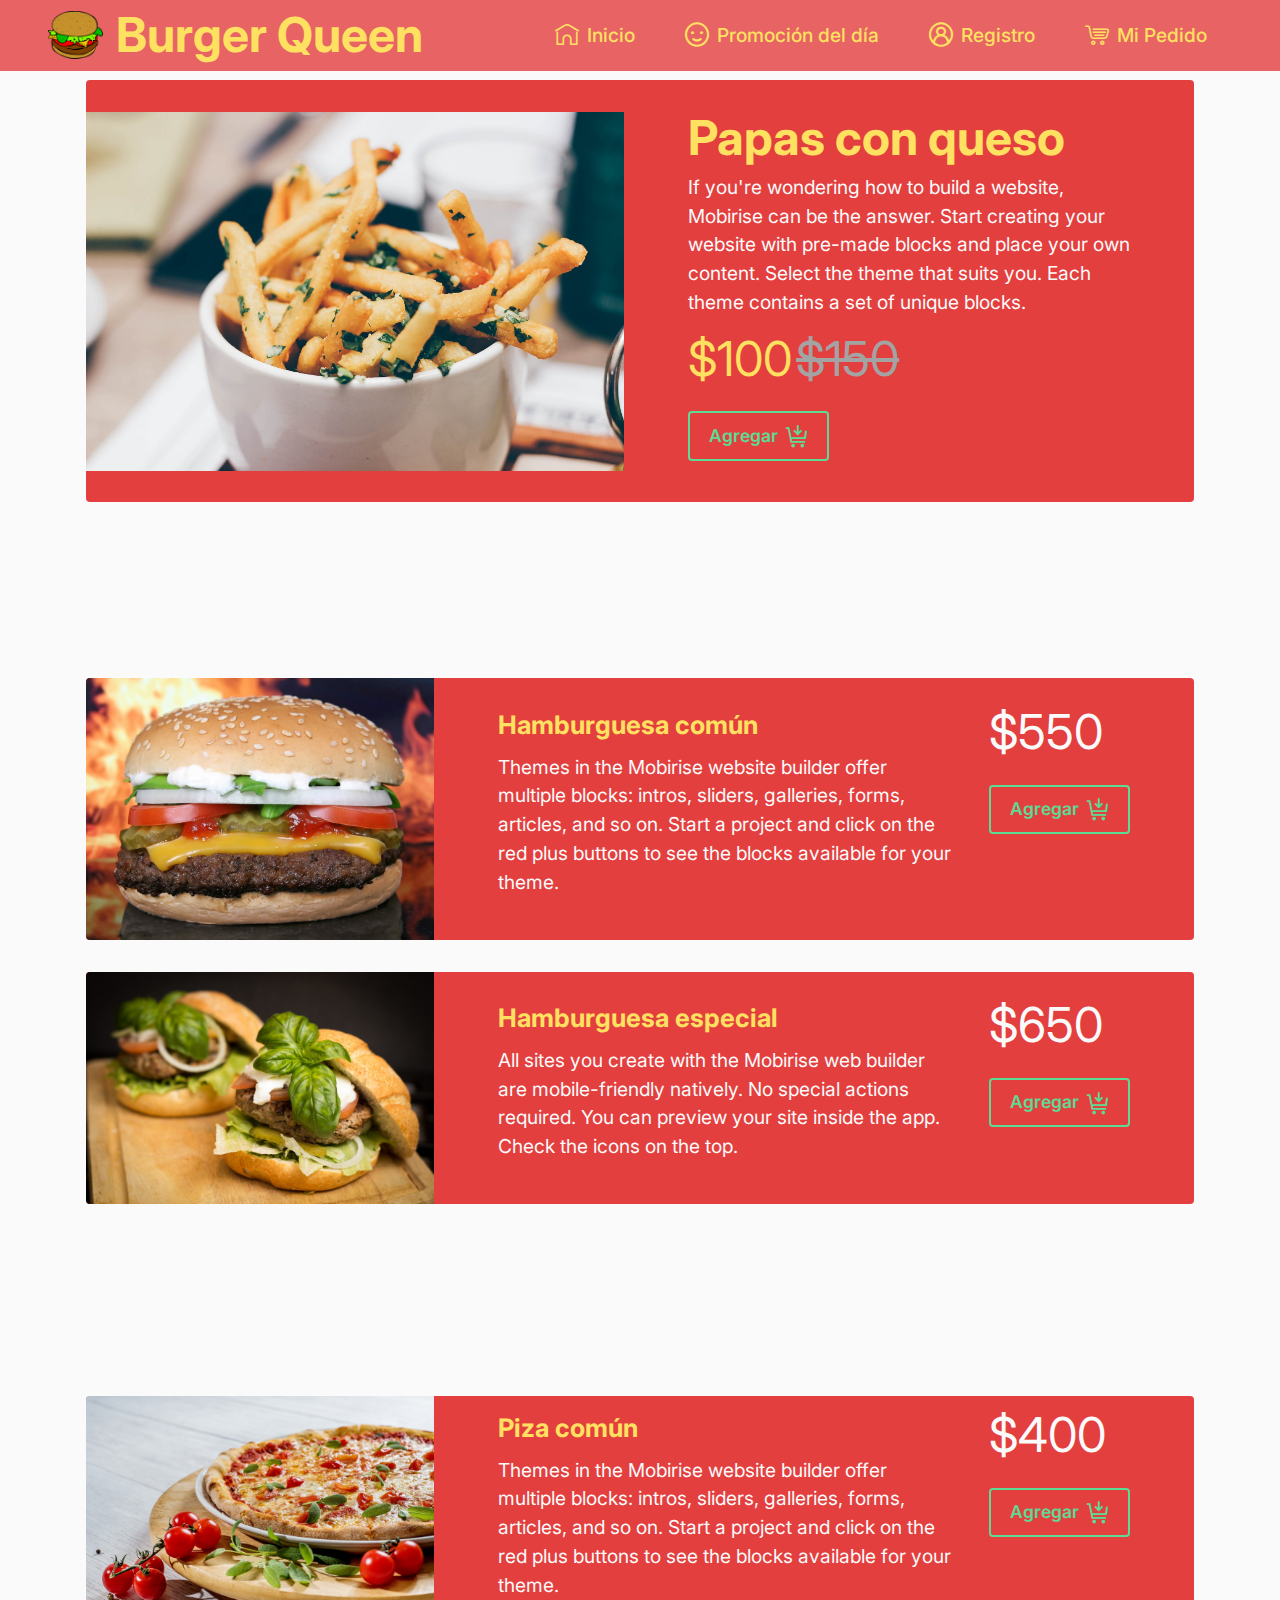
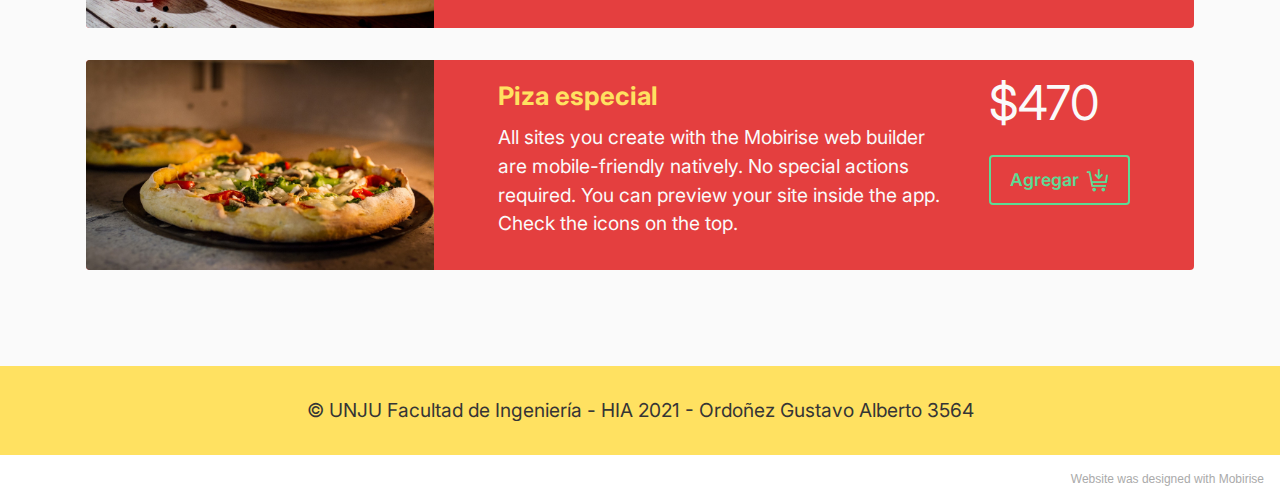
==== commit 11ff4f84: "Modificado Estilo. Agregado imagenes y analitycs" ====
--- a/page1.html
+++ b/page1.html
@@ -23,7 +23,15 @@
   <noscript><link rel="stylesheet" href="https://fonts.googleapis.com/css?family=Inter:100,200,300,400,500,600,700,800,900&display=swap"></noscript>
   <link rel="preload" as="style" href="assets/mobirise/css/mbr-additional.css"><link rel="stylesheet" href="assets/mobirise/css/mbr-additional.css" type="text/css">
   
-  
+  <!-- Global site tag (gtag.js) - Google Analytics -->
+  <script async src="https://www.googletagmanager.com/gtag/js?id=G-01SMBRNJSF"></script>
+  <script>
+  window.dataLayer = window.dataLayer || [];
+  function gtag(){dataLayer.push(arguments);}
+  gtag('js', new Date());
+
+  gtag('config', 'G-01SMBRNJSF');
+  </script>
   
   
 </head>
@@ -39,7 +47,7 @@
                         <img src="assets/images/mbr-1.png" alt="Mobirise" style="height: 3rem;">
                     </a>
                 </span>
-                <span class="navbar-caption-wrap"><a class="navbar-caption text-success display-2" href="https://mobiri.se">Burger Queen</a></span>
+                <span class="navbar-caption-wrap"><a class="navbar-caption text-warning display-2" href="https://mobiri.se">Burger Queen</a></span>
             </div>
             <button class="navbar-toggler" type="button" data-toggle="collapse" data-bs-toggle="collapse" data-target="#navbarSupportedContent" data-bs-target="#navbarSupportedContent" aria-controls="navbarNavAltMarkup" aria-expanded="false" aria-label="Toggle navigation">
                 <div class="hamburger">
@@ -54,18 +62,7 @@
                     <li class="nav-item"><a class="nav-link link text-warning display-7" href="page1.html"><span class="mobi-mbri mobi-mbri-smile-face mbr-iconfont mbr-iconfont-btn"></span>Promoción del día</a></li>
                     <li class="nav-item"><a class="nav-link link text-warning display-7" href="page3.html"><span class="mobi-mbri mobi-mbri-user-2 mbr-iconfont mbr-iconfont-btn"></span>Registro</a>
                     </li><li class="nav-item"><a class="nav-link link text-warning display-7" href="page4.html"><span class="mbrib-shopping-cart mbr-iconfont mbr-iconfont-btn"></span>Mi Pedido</a></li></ul>
-                <div class="icons-menu">
-                    <a class="iconfont-wrapper" href="https://mobiri.se" target="_blank">
-                        <span class="p-2 mbr-iconfont socicon-facebook socicon"></span>
-                    </a>
-                    <a class="iconfont-wrapper" href="https://mobiri.se" target="_blank">
-                        <span class="p-2 mbr-iconfont socicon-twitter socicon"></span>
-                    </a>
-                    <a class="iconfont-wrapper" href="https://mobiri.se" target="_blank">
-                        <span class="p-2 mbr-iconfont socicon-instagram socicon"></span>
-                    </a>
-                    
-                </div>
+
                 
             </div>
         </div>
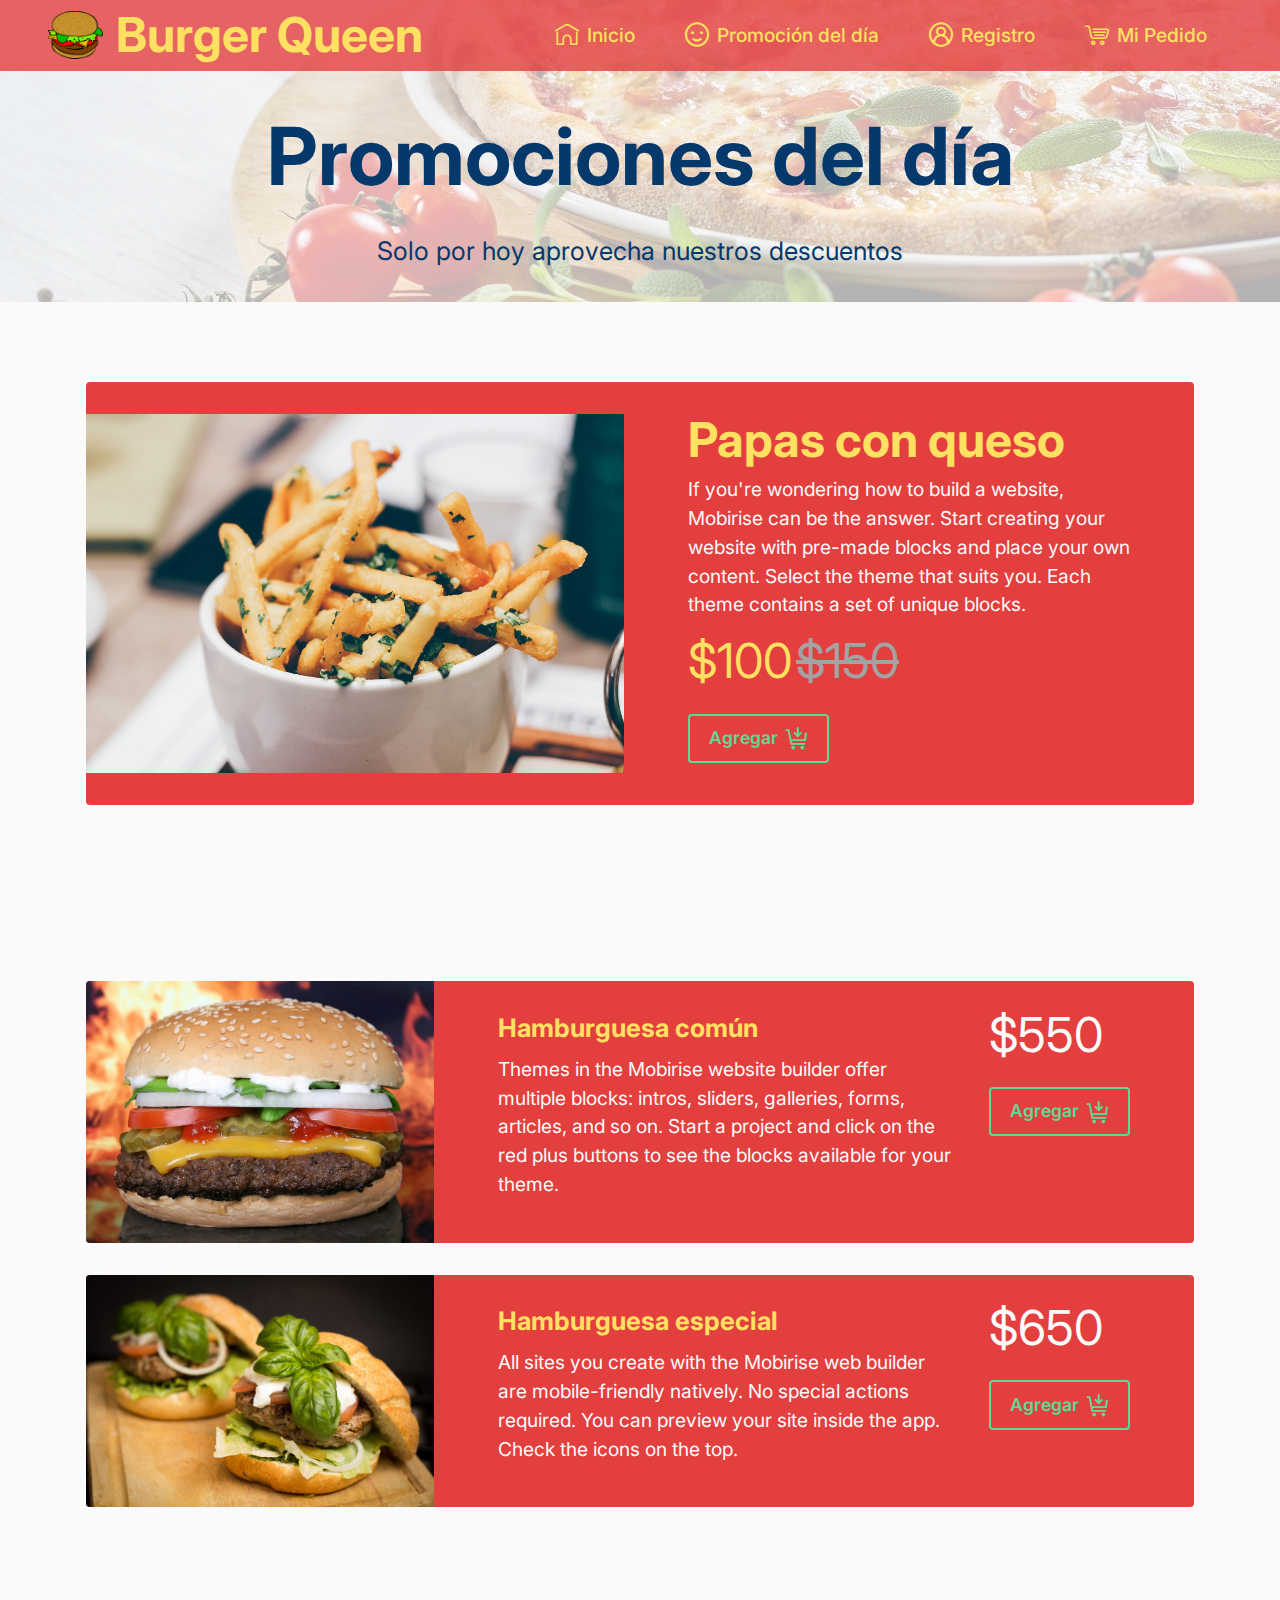
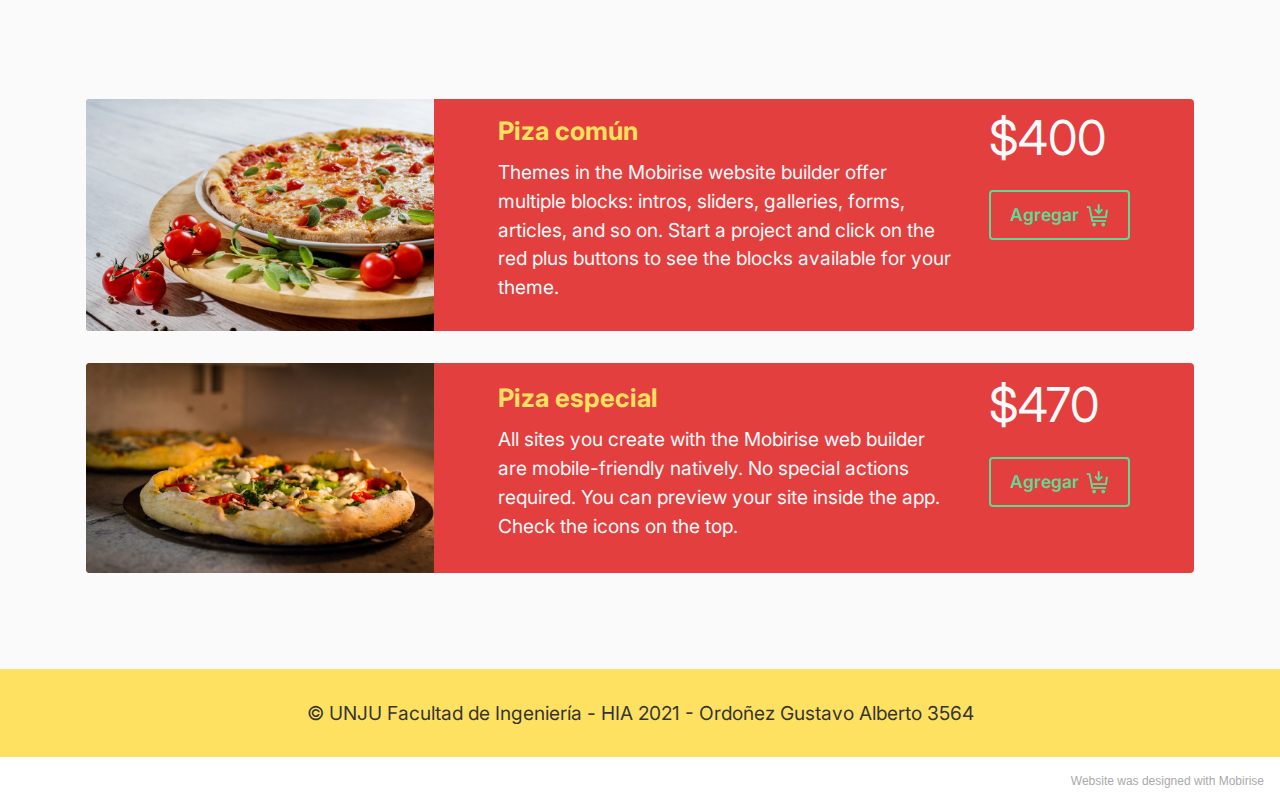
==== commit 8bf93236: "Agregado algunos titulos." ====
--- a/page1.html
+++ b/page1.html
@@ -69,6 +69,24 @@
     </nav>
 </section>
 
+
+<section data-bs-version="5.1" class="content4 cid-sFADQQfNeA" id="content4-6">
+    
+    <div class="mbr-overlay" style="opacity: 0.7; background-color: rgb(255, 255, 255);">
+    </div>
+    <div class="container">
+        <div class="row justify-content-center">
+            <div class="title col-md-12 col-lg-10">
+                <h3 class="mbr-section-title mbr-fonts-style align-center mb-4 display-1"><strong>Promociones del día</strong><strong><br></strong></h3>
+                <h4 class="mbr-section-subtitle align-center mbr-fonts-style mb-4 display-5">Solo por hoy aprovecha nuestros descuentos</h4>
+                
+            </div>
+        </div>
+    </div>
+</section>
+
+
+
 <section data-bs-version="5.1" class="features6 cid-sNNuhlzUs4" id="features7-8">
     <!---->
     
